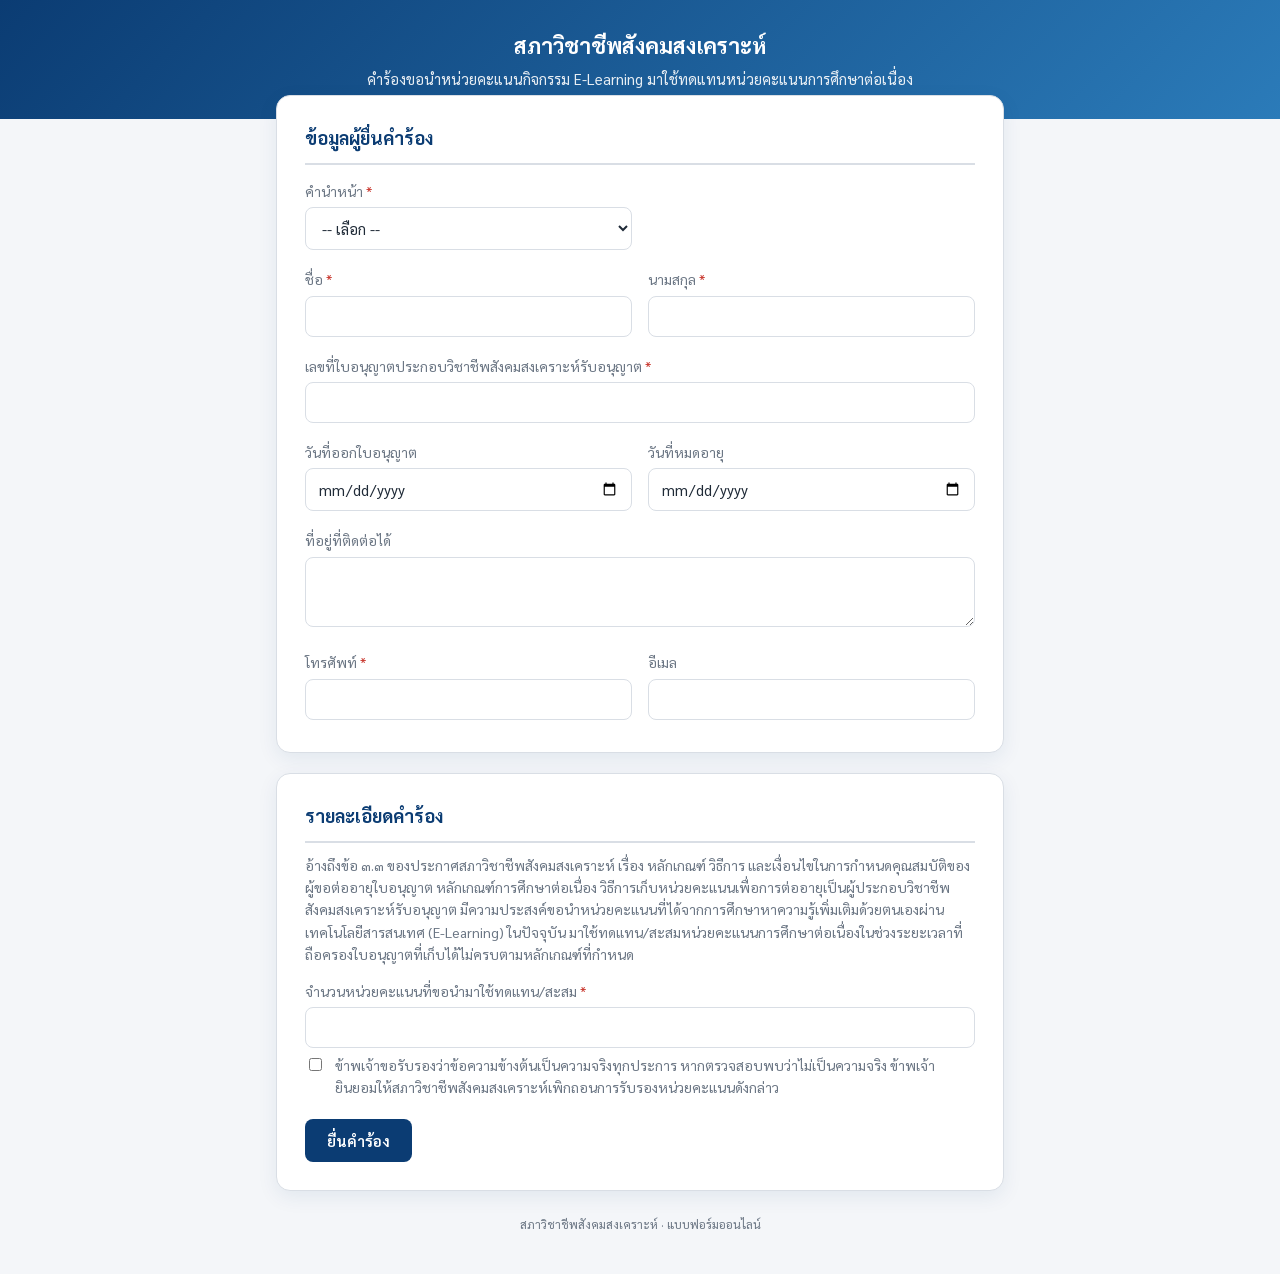
==== index.html @ 1ef169c9 "Add files via upload" ====
<!DOCTYPE html>
<html lang="th">
<head>
<meta charset="UTF-8">
<meta name="viewport" content="width=device-width, initial-scale=1.0">
<title>คำร้องขอนำหน่วยคะแนน E-Learning มาใช้ทดแทน</title>
<link rel="preconnect" href="https://fonts.googleapis.com">
<link href="https://fonts.googleapis.com/css2?family=Sarabun:wght@400;600;700&display=swap" rel="stylesheet">
<link rel="stylesheet" href="style.css">
</head>
<body>

<header class="site">
  <h1>สภาวิชาชีพสังคมสงเคราะห์</h1>
  <p>คำร้องขอนำหน่วยคะแนนกิจกรรม E-Learning มาใช้ทดแทนหน่วยคะแนนการศึกษาต่อเนื่อง</p>
</header>

<main>

  <form id="requestForm">

    <div class="card">
      <h2>ข้อมูลผู้ยื่นคำร้อง</h2>
      <div class="grid">

        <div class="field">
          <label>คำนำหน้า <span class="req">*</span></label>
          <select name="prefix" required>
            <option value="">-- เลือก --</option>
            <option value="นาย">นาย</option>
            <option value="นาง">นาง</option>
            <option value="นางสาว">นางสาว</option>
          </select>
        </div>
        <div class="field"></div>

        <div class="field">
          <label>ชื่อ <span class="req">*</span></label>
          <input type="text" name="firstName" required autocomplete="given-name">
        </div>
        <div class="field">
          <label>นามสกุล <span class="req">*</span></label>
          <input type="text" name="lastName" required autocomplete="family-name">
        </div>

        <div class="field full">
          <label>เลขที่ใบอนุญาตประกอบวิชาชีพสังคมสงเคราะห์รับอนุญาต <span class="req">*</span></label>
          <input type="text" name="licenseNo" required>
        </div>

        <div class="field">
          <label>วันที่ออกใบอนุญาต</label>
          <input type="date" name="issueDate">
        </div>
        <div class="field">
          <label>วันที่หมดอายุ</label>
          <input type="date" name="expiryDate">
        </div>

        <div class="field full">
          <label>ที่อยู่ที่ติดต่อได้</label>
          <textarea name="address"></textarea>
        </div>

        <div class="field">
          <label>โทรศัพท์ <span class="req">*</span></label>
          <input type="tel" name="phone" required>
        </div>
        <div class="field">
          <label>อีเมล</label>
          <input type="email" name="email">
        </div>

      </div>
    </div>

    <div class="card">
      <h2>รายละเอียดคำร้อง</h2>
      <p style="font-size:14px; color:var(--muted); margin-top:-4px;">
        อ้างถึงข้อ ๓.๓ ของประกาศสภาวิชาชีพสังคมสงเคราะห์ เรื่อง หลักเกณฑ์ วิธีการ และเงื่อนไขในการกำหนดคุณสมบัติของผู้ขอต่ออายุใบอนุญาต
        หลักเกณฑ์การศึกษาต่อเนื่อง วิธีการเก็บหน่วยคะแนนเพื่อการต่ออายุเป็นผู้ประกอบวิชาชีพสังคมสงเคราะห์รับอนุญาต
        มีความประสงค์ขอนำหน่วยคะแนนที่ได้จากการศึกษาหาความรู้เพิ่มเติมด้วยตนเองผ่านเทคโนโลยีสารสนเทศ (E-Learning) ในปัจจุบัน
        มาใช้ทดแทน/สะสมหน่วยคะแนนการศึกษาต่อเนื่องในช่วงระยะเวลาที่ถือครองใบอนุญาตที่เก็บได้ไม่ครบตามหลักเกณฑ์ที่กำหนด
      </p>

      <div class="field">
        <label>จำนวนหน่วยคะแนนที่ขอนำมาใช้ทดแทน/สะสม <span class="req">*</span></label>
        <input type="number" name="points" min="0" step="1" required>
      </div>

      <div class="checkline">
        <input type="checkbox" id="confirm" required>
        <label for="confirm" style="margin:0;">
          ข้าพเจ้าขอรับรองว่าข้อความข้างต้นเป็นความจริงทุกประการ หากตรวจสอบพบว่าไม่เป็นความจริง
          ข้าพเจ้ายินยอมให้สภาวิชาชีพสังคมสงเคราะห์เพิกถอนการรับรองหน่วยคะแนนดังกล่าว
        </label>
      </div>

      <div class="actions">
        <button type="submit" class="btn-primary" id="submitBtn">ยื่นคำร้อง</button>
      </div>

      <div class="msg" id="msgBox"></div>
    </div>

  </form>

  <div class="footer-note">สภาวิชาชีพสังคมสงเคราะห์ · แบบฟอร์มออนไลน์</div>
</main>

<script src="config.js"></script>
<script>
const form = document.getElementById('requestForm');
const msgBox = document.getElementById('msgBox');
const submitBtn = document.getElementById('submitBtn');

function showMsg(text, ok) {
  msgBox.textContent = text;
  msgBox.className = 'msg show ' + (ok ? 'ok' : 'err');
}

form.addEventListener('submit', async function (e) {
  e.preventDefault();

  if (!APPS_SCRIPT_URL || APPS_SCRIPT_URL.indexOf('PASTE_YOUR') !== -1) {
    showMsg('ยังไม่ได้ตั้งค่า APPS_SCRIPT_URL ใน config.js กรุณาติดต่อผู้ดูแลระบบ', false);
    return;
  }

  const data = Object.fromEntries(new FormData(form).entries());
  data.action = 'submit';

  submitBtn.disabled = true;
  submitBtn.textContent = 'กำลังส่งคำร้อง...';

  try {
    const res = await fetch(APPS_SCRIPT_URL, {
      method: 'POST',
      headers: { 'Content-Type': 'text/plain;charset=utf-8' },
      body: JSON.stringify(data)
    });
    const result = await res.json();

    if (result.success) {
      showMsg('ยื่นคำร้องสำเร็จ เลขที่คำร้องของท่านคือ ' + result.id + ' กรุณาเก็บไว้เพื่ออ้างอิง', true);
      form.reset();
    } else {
      showMsg('เกิดข้อผิดพลาด: ' + (result.error || 'ไม่ทราบสาเหตุ'), false);
    }
  } catch (err) {
    showMsg('ไม่สามารถส่งคำร้องได้ กรุณาลองใหม่อีกครั้ง (' + err.message + ')', false);
  } finally {
    submitBtn.disabled = false;
    submitBtn.textContent = 'ยื่นคำร้อง';
  }
});
</script>

</body>
</html>
---- style.css ----
:root {
  --navy: #0b3c73;
  --red: #c8342a;
  --blue: #2b7bb9;
  --bg: #f4f6f9;
  --card: #ffffff;
  --border: #d9dee5;
  --text: #1f2a37;
  --muted: #6b7684;
  --ok: #1a7f4b;
  --warn: #b4790a;
  --danger: #c8342a;
}

* { box-sizing: border-box; }

body {
  margin: 0;
  font-family: "Sarabun", "TH Sarabun New", sans-serif;
  background: var(--bg);
  color: var(--text);
  line-height: 1.6;
}

header.site {
  background: linear-gradient(135deg, var(--navy), var(--blue));
  color: #fff;
  padding: 28px 20px;
  text-align: center;
}

header.site h1 {
  margin: 0 0 4px;
  font-size: 22px;
}

header.site p {
  margin: 0;
  font-size: 15px;
  opacity: 0.9;
}

main {
  max-width: 760px;
  margin: -24px auto 40px;
  padding: 0 16px;
}

.card {
  background: var(--card);
  border: 1px solid var(--border);
  border-radius: 14px;
  padding: 28px;
  box-shadow: 0 6px 20px rgba(11, 60, 115, 0.08);
  margin-bottom: 20px;
}

.card h2 {
  margin-top: 0;
  font-size: 18px;
  color: var(--navy);
  border-bottom: 2px solid var(--border);
  padding-bottom: 10px;
}

.grid {
  display: grid;
  grid-template-columns: 1fr 1fr;
  gap: 14px 16px;
}

.grid .full { grid-column: 1 / -1; }

@media (max-width: 560px) {
  .grid { grid-template-columns: 1fr; }
}

label {
  display: block;
  font-size: 14px;
  margin-bottom: 5px;
  color: var(--muted);
}

label .req { color: var(--red); }

input[type="text"],
input[type="tel"],
input[type="email"],
input[type="date"],
input[type="number"],
input[type="password"],
select,
textarea {
  width: 100%;
  padding: 10px 12px;
  border: 1px solid var(--border);
  border-radius: 8px;
  font-family: inherit;
  font-size: 15px;
  background: #fff;
  color: var(--text);
}

textarea { resize: vertical; min-height: 70px; }

.field { margin-bottom: 4px; }

.checkline {
  display: flex;
  align-items: flex-start;
  gap: 10px;
  font-size: 14px;
  margin-top: 6px;
}

.checkline input { margin-top: 4px; }

button {
  font-family: inherit;
  font-size: 15px;
  border: none;
  border-radius: 8px;
  padding: 12px 22px;
  cursor: pointer;
  font-weight: 600;
}

.btn-primary {
  background: var(--navy);
  color: #fff;
}

.btn-primary:hover { background: #0a2f5a; }

.btn-secondary {
  background: #eef1f5;
  color: var(--navy);
  border: 1px solid var(--border);
}

.btn-small {
  padding: 7px 14px;
  font-size: 13px;
}

.actions { margin-top: 20px; display: flex; gap: 10px; }

.msg {
  padding: 12px 14px;
  border-radius: 8px;
  font-size: 14px;
  margin-top: 16px;
  display: none;
}

.msg.show { display: block; }
.msg.ok { background: #e6f4ea; color: var(--ok); border: 1px solid #b7dfc4; }
.msg.err { background: #fdecea; color: var(--danger); border: 1px solid #f3c2bd; }

table {
  width: 100%;
  border-collapse: collapse;
  font-size: 14px;
}

th, td {
  border: 1px solid var(--border);
  padding: 8px 10px;
  text-align: left;
  vertical-align: top;
}

th {
  background: #eef2f7;
  color: var(--navy);
  font-weight: 600;
}

tr.clickable { cursor: pointer; }
tr.clickable:hover { background: #f7f9fc; }

.badge {
  display: inline-block;
  padding: 3px 10px;
  border-radius: 999px;
  font-size: 12px;
  font-weight: 600;
}

.badge.pending { background: #fdf3dc; color: var(--warn); }
.badge.approved { background: #e6f4ea; color: var(--ok); }
.badge.rejected { background: #fdecea; color: var(--danger); }

.hidden { display: none !important; }

.detail-panel {
  border-top: 2px solid var(--border);
  margin-top: 14px;
  padding-top: 14px;
}

.spinner {
  display: inline-block;
  width: 16px;
  height: 16px;
  border: 2px solid #ccc;
  border-top-color: var(--navy);
  border-radius: 50%;
  animation: spin 0.7s linear infinite;
  vertical-align: -3px;
  margin-right: 6px;
}

@keyframes spin { to { transform: rotate(360deg); } }

.footer-note {
  text-align: center;
  font-size: 12px;
  color: var(--muted);
  margin: 24px 0 8px;
}

.req-id {
  font-family: monospace;
  background: #eef2f7;
  padding: 2px 8px;
  border-radius: 6px;
}
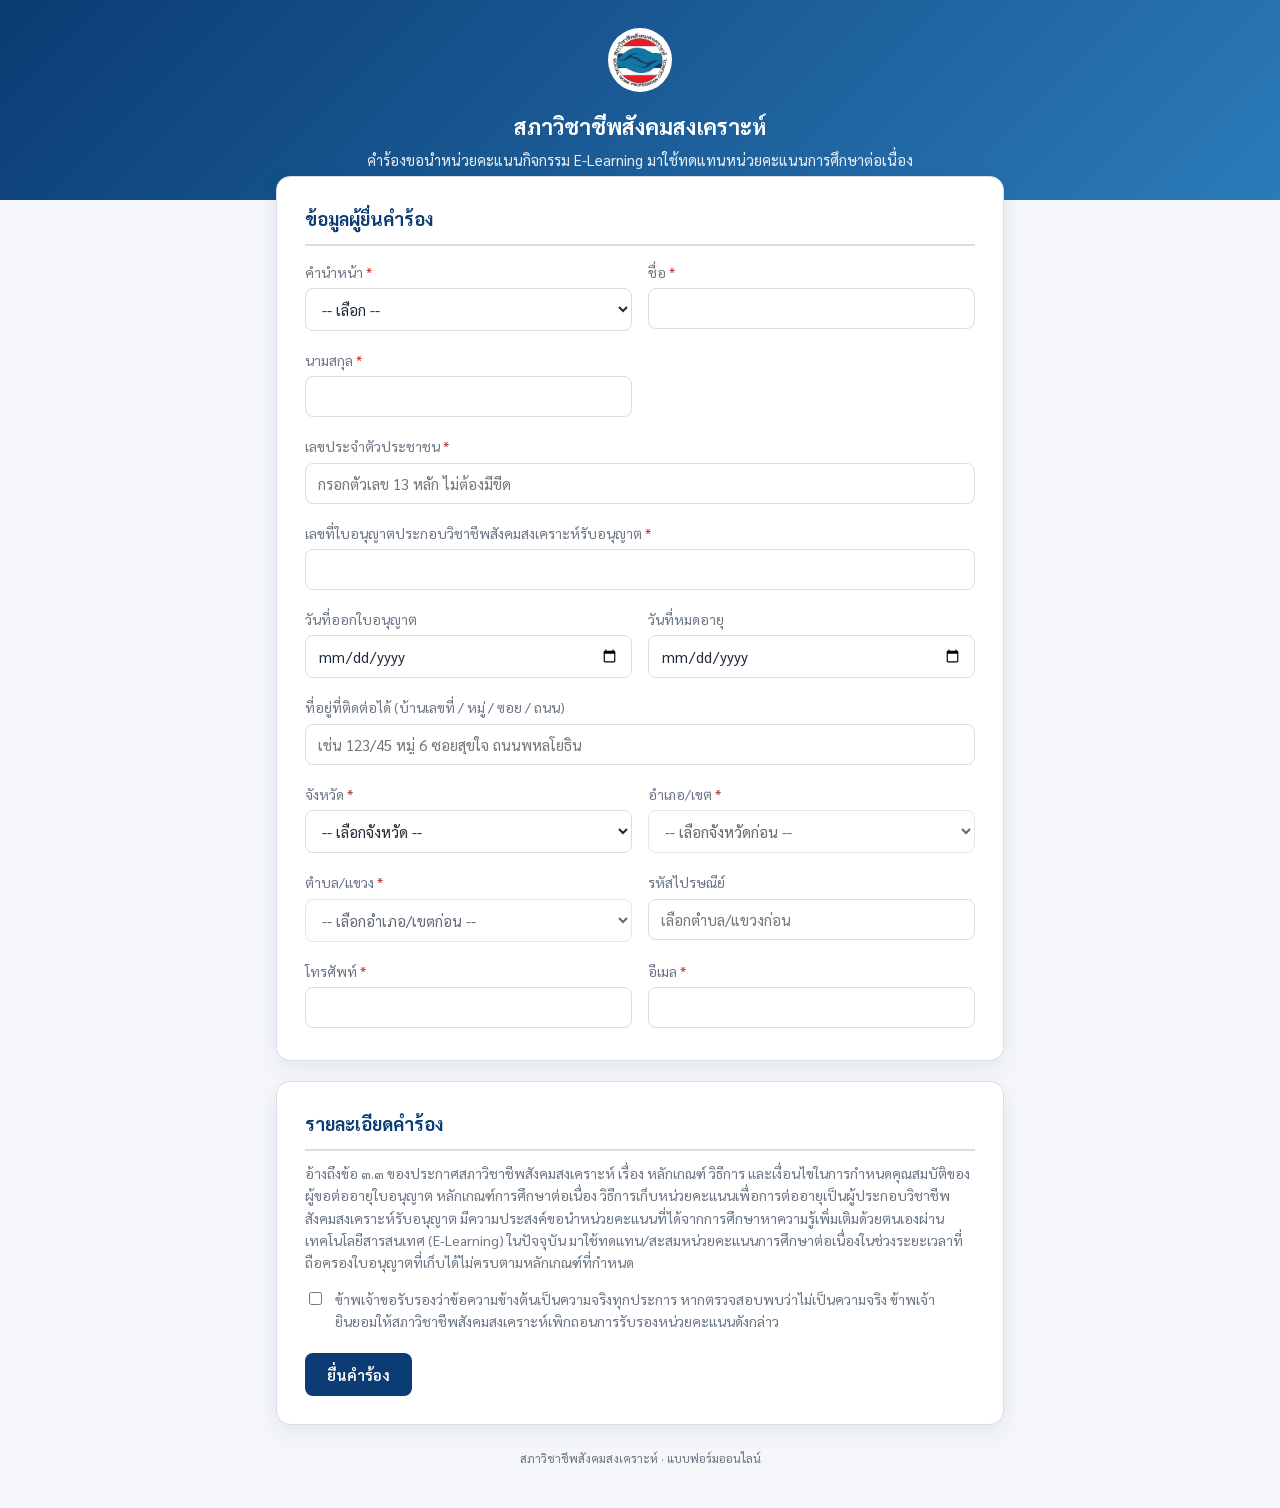
==== commit 91a9e655: "Add files via upload" ====
--- a/index.html
+++ b/index.html
@@ -11,6 +11,7 @@
 <body>
 
 <header class="site">
+  <img src="logo.png" alt="ตราสภาวิชาชีพสังคมสงเคราะห์" class="site-logo">
   <h1>สภาวิชาชีพสังคมสงเคราะห์</h1>
   <p>คำร้องขอนำหน่วยคะแนนกิจกรรม E-Learning มาใช้ทดแทนหน่วยคะแนนการศึกษาต่อเนื่อง</p>
 </header>
@@ -25,14 +26,18 @@
 
         <div class="field">
           <label>คำนำหน้า <span class="req">*</span></label>
-          <select name="prefix" required>
+          <select name="prefix" id="prefixSelect" required>
             <option value="">-- เลือก --</option>
             <option value="นาย">นาย</option>
             <option value="นาง">นาง</option>
             <option value="นางสาว">นางสาว</option>
+            <option value="อื่นๆ">อื่น ๆ (ระบุ)</option>
           </select>
         </div>
-        <div class="field"></div>
+        <div class="field" id="prefixOtherField" style="display:none;">
+          <label>ระบุคำนำหน้า <span class="req">*</span></label>
+          <input type="text" id="prefixOtherInput" placeholder="ระบุคำนำหน้า">
+        </div>
 
         <div class="field">
           <label>ชื่อ <span class="req">*</span></label>
@@ -41,6 +46,12 @@
         <div class="field">
           <label>นามสกุล <span class="req">*</span></label>
           <input type="text" name="lastName" required autocomplete="family-name">
+        </div>
+
+        <div class="field full">
+          <label>เลขประจำตัวประชาชน <span class="req">*</span></label>
+          <input type="text" name="nationalId" inputmode="numeric" pattern="[0-9]{13}" maxlength="13"
+                 placeholder="กรอกตัวเลข 13 หลัก ไม่ต้องมีขีด" required>
         </div>
 
         <div class="field full">
@@ -58,8 +69,32 @@
         </div>
 
         <div class="field full">
-          <label>ที่อยู่ที่ติดต่อได้</label>
-          <textarea name="address"></textarea>
+          <label>ที่อยู่ที่ติดต่อได้ (บ้านเลขที่ / หมู่ / ซอย / ถนน)</label>
+          <input type="text" name="addressDetail" placeholder="เช่น 123/45 หมู่ 6 ซอยสุขใจ ถนนพหลโยธิน">
+        </div>
+
+        <div class="field">
+          <label>จังหวัด <span class="req">*</span></label>
+          <select id="provinceSelect" required>
+            <option value="">-- เลือกจังหวัด --</option>
+          </select>
+        </div>
+        <div class="field">
+          <label>อำเภอ/เขต <span class="req">*</span></label>
+          <select id="districtSelect" required disabled>
+            <option value="">-- เลือกจังหวัดก่อน --</option>
+          </select>
+        </div>
+
+        <div class="field">
+          <label>ตำบล/แขวง <span class="req">*</span></label>
+          <select id="subdistrictSelect" required disabled>
+            <option value="">-- เลือกอำเภอ/เขตก่อน --</option>
+          </select>
+        </div>
+        <div class="field">
+          <label>รหัสไปรษณีย์</label>
+          <input type="text" id="postalCodeInput" readonly placeholder="เลือกตำบล/แขวงก่อน">
         </div>
 
         <div class="field">
@@ -67,8 +102,8 @@
           <input type="tel" name="phone" required>
         </div>
         <div class="field">
-          <label>อีเมล</label>
-          <input type="email" name="email">
+          <label>อีเมล <span class="req">*</span></label>
+          <input type="email" name="email" required>
         </div>
 
       </div>
@@ -83,11 +118,6 @@
         มาใช้ทดแทน/สะสมหน่วยคะแนนการศึกษาต่อเนื่องในช่วงระยะเวลาที่ถือครองใบอนุญาตที่เก็บได้ไม่ครบตามหลักเกณฑ์ที่กำหนด
       </p>
 
-      <div class="field">
-        <label>จำนวนหน่วยคะแนนที่ขอนำมาใช้ทดแทน/สะสม <span class="req">*</span></label>
-        <input type="number" name="points" min="0" step="1" required>
-      </div>
-
       <div class="checkline">
         <input type="checkbox" id="confirm" required>
         <label for="confirm" style="margin:0;">
@@ -114,11 +144,100 @@
 const msgBox = document.getElementById('msgBox');
 const submitBtn = document.getElementById('submitBtn');
 
+const prefixSelect = document.getElementById('prefixSelect');
+const prefixOtherField = document.getElementById('prefixOtherField');
+const prefixOtherInput = document.getElementById('prefixOtherInput');
+
+const provinceSelect = document.getElementById('provinceSelect');
+const districtSelect = document.getElementById('districtSelect');
+const subdistrictSelect = document.getElementById('subdistrictSelect');
+const postalCodeInput = document.getElementById('postalCodeInput');
+
+let addressData = { provinces: [], districts: [], subdistricts: [] };
+
 function showMsg(text, ok) {
   msgBox.textContent = text;
   msgBox.className = 'msg show ' + (ok ? 'ok' : 'err');
 }
 
+// ---- คำนำหน้า "อื่น ๆ" ----
+prefixSelect.addEventListener('change', () => {
+  const isOther = prefixSelect.value === 'อื่นๆ';
+  prefixOtherField.style.display = isOther ? 'block' : 'none';
+  prefixOtherInput.required = isOther;
+  if (!isOther) prefixOtherInput.value = '';
+});
+
+// ---- โหลดข้อมูล จังหวัด/อำเภอ/ตำบล ----
+async function loadAddressData() {
+  try {
+    const res = await fetch('thai-address.json');
+    addressData = await res.json();
+    const sorted = [...addressData.provinces].sort((a, b) => a.n.localeCompare(b.n, 'th'));
+    sorted.forEach(p => {
+      const opt = document.createElement('option');
+      opt.value = p.c;
+      opt.textContent = p.n;
+      provinceSelect.appendChild(opt);
+    });
+  } catch (err) {
+    showMsg('โหลดข้อมูลจังหวัด/อำเภอ/ตำบลไม่สำเร็จ กรุณารีเฟรชหน้าเว็บ (' + err.message + ')', false);
+  }
+}
+loadAddressData();
+
+provinceSelect.addEventListener('change', () => {
+  const pCode = Number(provinceSelect.value);
+  districtSelect.innerHTML = '<option value="">-- เลือกอำเภอ/เขต --</option>';
+  subdistrictSelect.innerHTML = '<option value="">-- เลือกอำเภอ/เขตก่อน --</option>';
+  postalCodeInput.value = '';
+
+  if (!pCode) {
+    districtSelect.disabled = true;
+    subdistrictSelect.disabled = true;
+    return;
+  }
+  const list = addressData.districts
+    .filter(d => d.p === pCode)
+    .sort((a, b) => a.n.localeCompare(b.n, 'th'));
+  list.forEach(d => {
+    const opt = document.createElement('option');
+    opt.value = d.c;
+    opt.textContent = d.n;
+    districtSelect.appendChild(opt);
+  });
+  districtSelect.disabled = false;
+  subdistrictSelect.disabled = true;
+});
+
+districtSelect.addEventListener('change', () => {
+  const dCode = Number(districtSelect.value);
+  subdistrictSelect.innerHTML = '<option value="">-- เลือกตำบล/แขวง --</option>';
+  postalCodeInput.value = '';
+
+  if (!dCode) {
+    subdistrictSelect.disabled = true;
+    return;
+  }
+  const list = addressData.subdistricts
+    .filter(s => s.d === dCode)
+    .sort((a, b) => a.n.localeCompare(b.n, 'th'));
+  list.forEach(s => {
+    const opt = document.createElement('option');
+    opt.value = s.c;
+    opt.textContent = s.n;
+    subdistrictSelect.appendChild(opt);
+  });
+  subdistrictSelect.disabled = false;
+});
+
+subdistrictSelect.addEventListener('change', () => {
+  const sCode = Number(subdistrictSelect.value);
+  const found = addressData.subdistricts.find(s => s.c === sCode);
+  postalCodeInput.value = found ? found.z : '';
+});
+
+// ---- ส่งฟอร์ม ----
 form.addEventListener('submit', async function (e) {
   e.preventDefault();
 
@@ -128,6 +247,23 @@
   }
 
   const data = Object.fromEntries(new FormData(form).entries());
+
+  // คำนำหน้า
+  if (data.prefix === 'อื่นๆ') {
+    data.prefix = prefixOtherInput.value.trim();
+  }
+
+  // ที่อยู่แบบเลือกจังหวัด/อำเภอ/ตำบล
+  data.province = provinceSelect.options[provinceSelect.selectedIndex]?.textContent || '';
+  data.district = districtSelect.options[districtSelect.selectedIndex]?.textContent || '';
+  data.subdistrict = subdistrictSelect.options[subdistrictSelect.selectedIndex]?.textContent || '';
+  data.postalCode = postalCodeInput.value || '';
+
+  if (!provinceSelect.value || !districtSelect.value || !subdistrictSelect.value) {
+    showMsg('กรุณาเลือก จังหวัด / อำเภอ / ตำบล ให้ครบถ้วน', false);
+    return;
+  }
+
   data.action = 'submit';
 
   submitBtn.disabled = true;
@@ -144,6 +280,12 @@
     if (result.success) {
       showMsg('ยื่นคำร้องสำเร็จ เลขที่คำร้องของท่านคือ ' + result.id + ' กรุณาเก็บไว้เพื่ออ้างอิง', true);
       form.reset();
+      prefixOtherField.style.display = 'none';
+      districtSelect.innerHTML = '<option value="">-- เลือกจังหวัดก่อน --</option>';
+      districtSelect.disabled = true;
+      subdistrictSelect.innerHTML = '<option value="">-- เลือกอำเภอ/เขตก่อน --</option>';
+      subdistrictSelect.disabled = true;
+      postalCodeInput.value = '';
     } else {
       showMsg('เกิดข้อผิดพลาด: ' + (result.error || 'ไม่ทราบสาเหตุ'), false);
     }
--- a/style.css
+++ b/style.css
@@ -29,6 +29,16 @@
   text-align: center;
 }
 
+header.site .site-logo {
+  width: 64px;
+  height: 64px;
+  object-fit: contain;
+  margin-bottom: 10px;
+  border-radius: 50%;
+  background: #fff;
+  padding: 4px;
+}
+
 header.site h1 {
   margin: 0 0 4px;
   font-size: 22px;
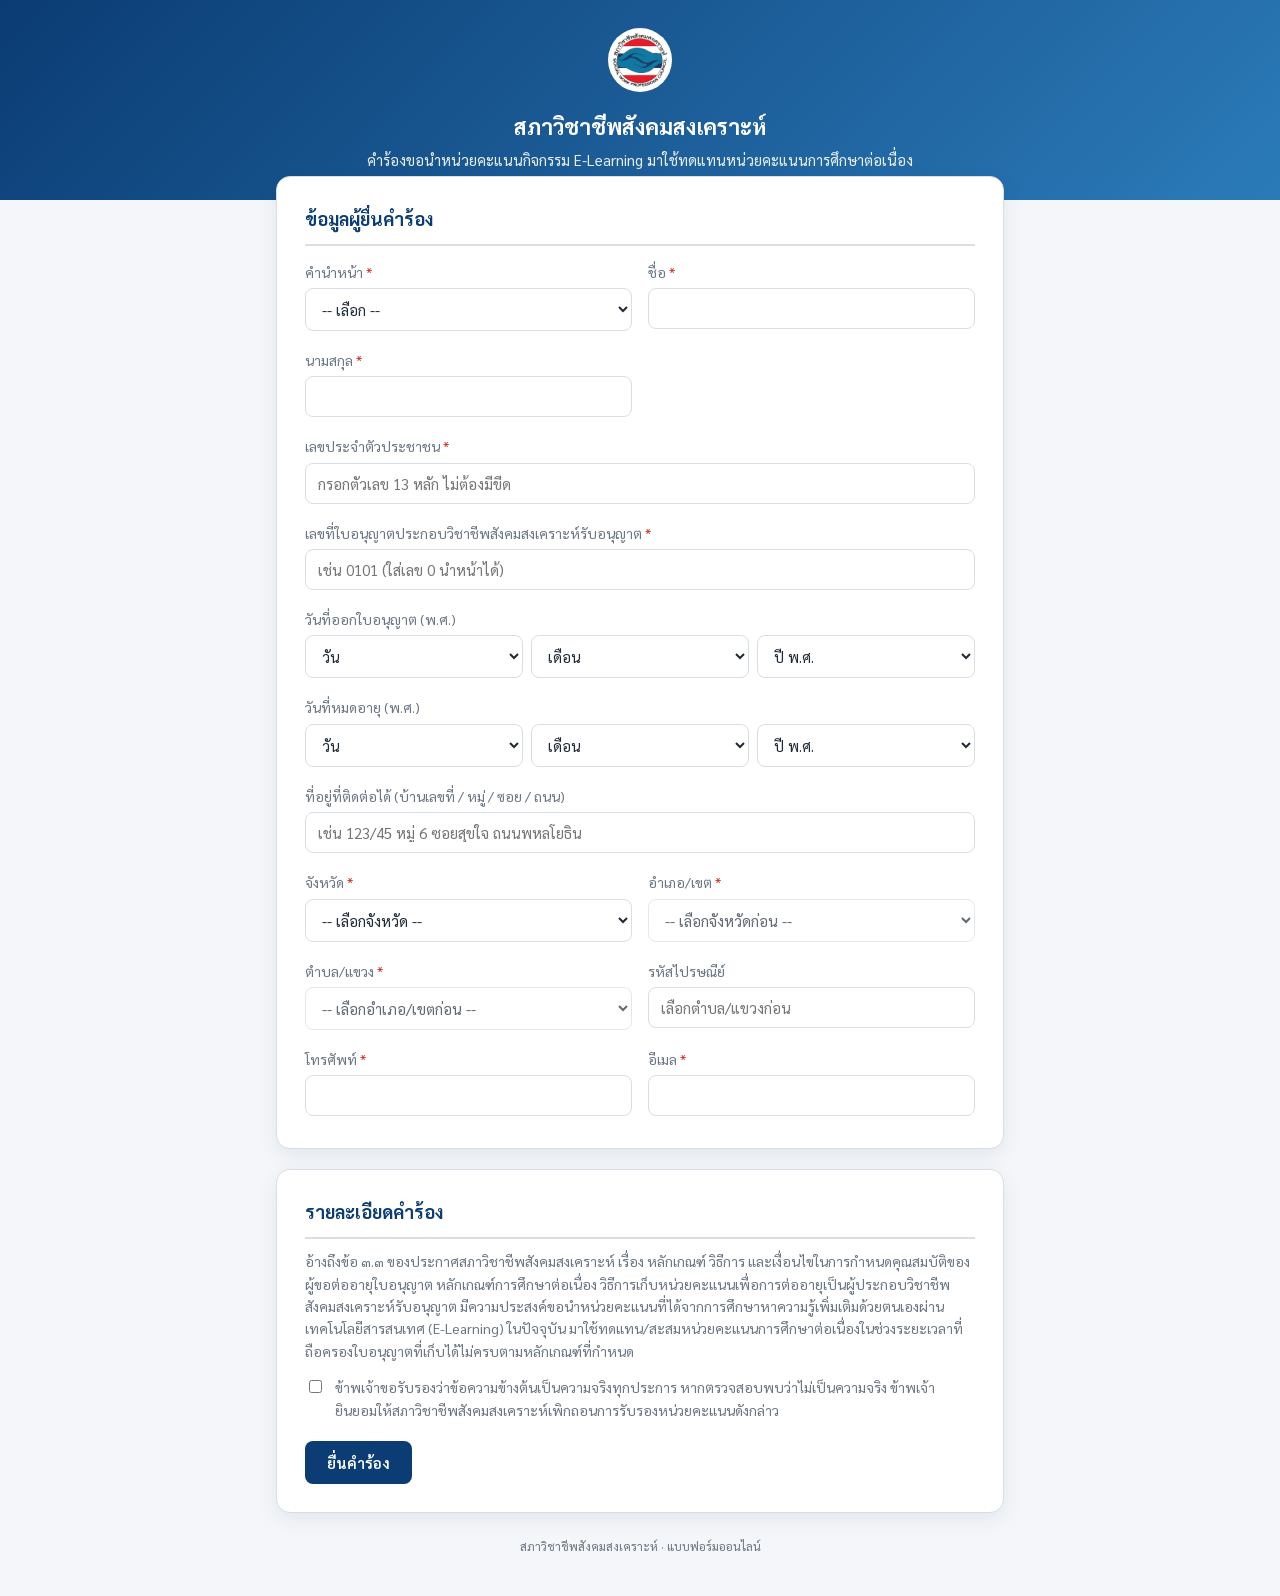
==== commit ff30406a: "Add files via upload" ====
--- a/index.html
+++ b/index.html
@@ -56,16 +56,24 @@
 
         <div class="field full">
           <label>เลขที่ใบอนุญาตประกอบวิชาชีพสังคมสงเคราะห์รับอนุญาต <span class="req">*</span></label>
-          <input type="text" name="licenseNo" required>
-        </div>
-
-        <div class="field">
-          <label>วันที่ออกใบอนุญาต</label>
-          <input type="date" name="issueDate">
-        </div>
-        <div class="field">
-          <label>วันที่หมดอายุ</label>
-          <input type="date" name="expiryDate">
+          <input type="text" name="licenseNo" placeholder="เช่น 0101 (ใส่เลข 0 นำหน้าได้)" required>
+        </div>
+
+        <div class="field full">
+          <label>วันที่ออกใบอนุญาต (พ.ศ.)</label>
+          <div class="date-be-group">
+            <select id="issueDay"><option value="">วัน</option></select>
+            <select id="issueMonth"><option value="">เดือน</option></select>
+            <select id="issueYear"><option value="">ปี พ.ศ.</option></select>
+          </div>
+        </div>
+        <div class="field full">
+          <label>วันที่หมดอายุ (พ.ศ.)</label>
+          <div class="date-be-group">
+            <select id="expiryDay"><option value="">วัน</option></select>
+            <select id="expiryMonth"><option value="">เดือน</option></select>
+            <select id="expiryYear"><option value="">ปี พ.ศ.</option></select>
+          </div>
         </div>
 
         <div class="field full">
@@ -152,6 +160,43 @@
 const districtSelect = document.getElementById('districtSelect');
 const subdistrictSelect = document.getElementById('subdistrictSelect');
 const postalCodeInput = document.getElementById('postalCodeInput');
+
+const issueDay = document.getElementById('issueDay');
+const issueMonth = document.getElementById('issueMonth');
+const issueYear = document.getElementById('issueYear');
+const expiryDay = document.getElementById('expiryDay');
+const expiryMonth = document.getElementById('expiryMonth');
+const expiryYear = document.getElementById('expiryYear');
+
+const THAI_MONTHS = ['มกราคม','กุมภาพันธ์','มีนาคม','เมษายน','พฤษภาคม','มิถุนายน',
+                     'กรกฎาคม','สิงหาคม','กันยายน','ตุลาคม','พฤศจิกายน','ธันวาคม'];
+
+function fillOptions(select, items, toValueLabel) {
+  items.forEach(item => {
+    const [value, label] = toValueLabel(item);
+    const opt = document.createElement('option');
+    opt.value = value;
+    opt.textContent = label;
+    select.appendChild(opt);
+  });
+}
+
+function setupDateDropdowns(daySel, monthSel, yearSel) {
+  fillOptions(daySel, Array.from({ length: 31 }, (_, i) => i + 1), d => [d, d]);
+  fillOptions(monthSel, THAI_MONTHS, (m, i) => [THAI_MONTHS.indexOf(m) + 1, m]);
+  const currentBEYear = new Date().getFullYear() + 543;
+  const years = Array.from({ length: 102 }, (_, i) => currentBEYear + 1 - i); // ปีปัจจุบัน+1 ถึงย้อนหลัง 100 ปี
+  fillOptions(yearSel, years, y => [y, y]);
+}
+setupDateDropdowns(issueDay, issueMonth, issueYear);
+setupDateDropdowns(expiryDay, expiryMonth, expiryYear);
+
+function buildBEDate(daySel, monthSel, yearSel) {
+  if (!daySel.value || !monthSel.value || !yearSel.value) return '';
+  const d = String(daySel.value).padStart(2, '0');
+  const m = String(monthSel.value).padStart(2, '0');
+  return d + '/' + m + '/' + yearSel.value; // dd/mm/yyyy (พ.ศ.)
+}
 
 let addressData = { provinces: [], districts: [], subdistricts: [] };
 
@@ -252,6 +297,10 @@
   if (data.prefix === 'อื่นๆ') {
     data.prefix = prefixOtherInput.value.trim();
   }
+
+  // วันที่ออก/หมดอายุใบอนุญาต แบบ พ.ศ. (dd/mm/yyyy)
+  data.issueDate = buildBEDate(issueDay, issueMonth, issueYear);
+  data.expiryDate = buildBEDate(expiryDay, expiryMonth, expiryYear);
 
   // ที่อยู่แบบเลือกจังหวัด/อำเภอ/ตำบล
   data.province = provinceSelect.options[provinceSelect.selectedIndex]?.textContent || '';
--- a/style.css
+++ b/style.css
@@ -116,6 +116,16 @@
 
 .field { margin-bottom: 4px; }
 
+.date-be-group {
+  display: flex;
+  gap: 8px;
+}
+
+.date-be-group select {
+  flex: 1;
+  min-width: 0;
+}
+
 .checkline {
   display: flex;
   align-items: flex-start;
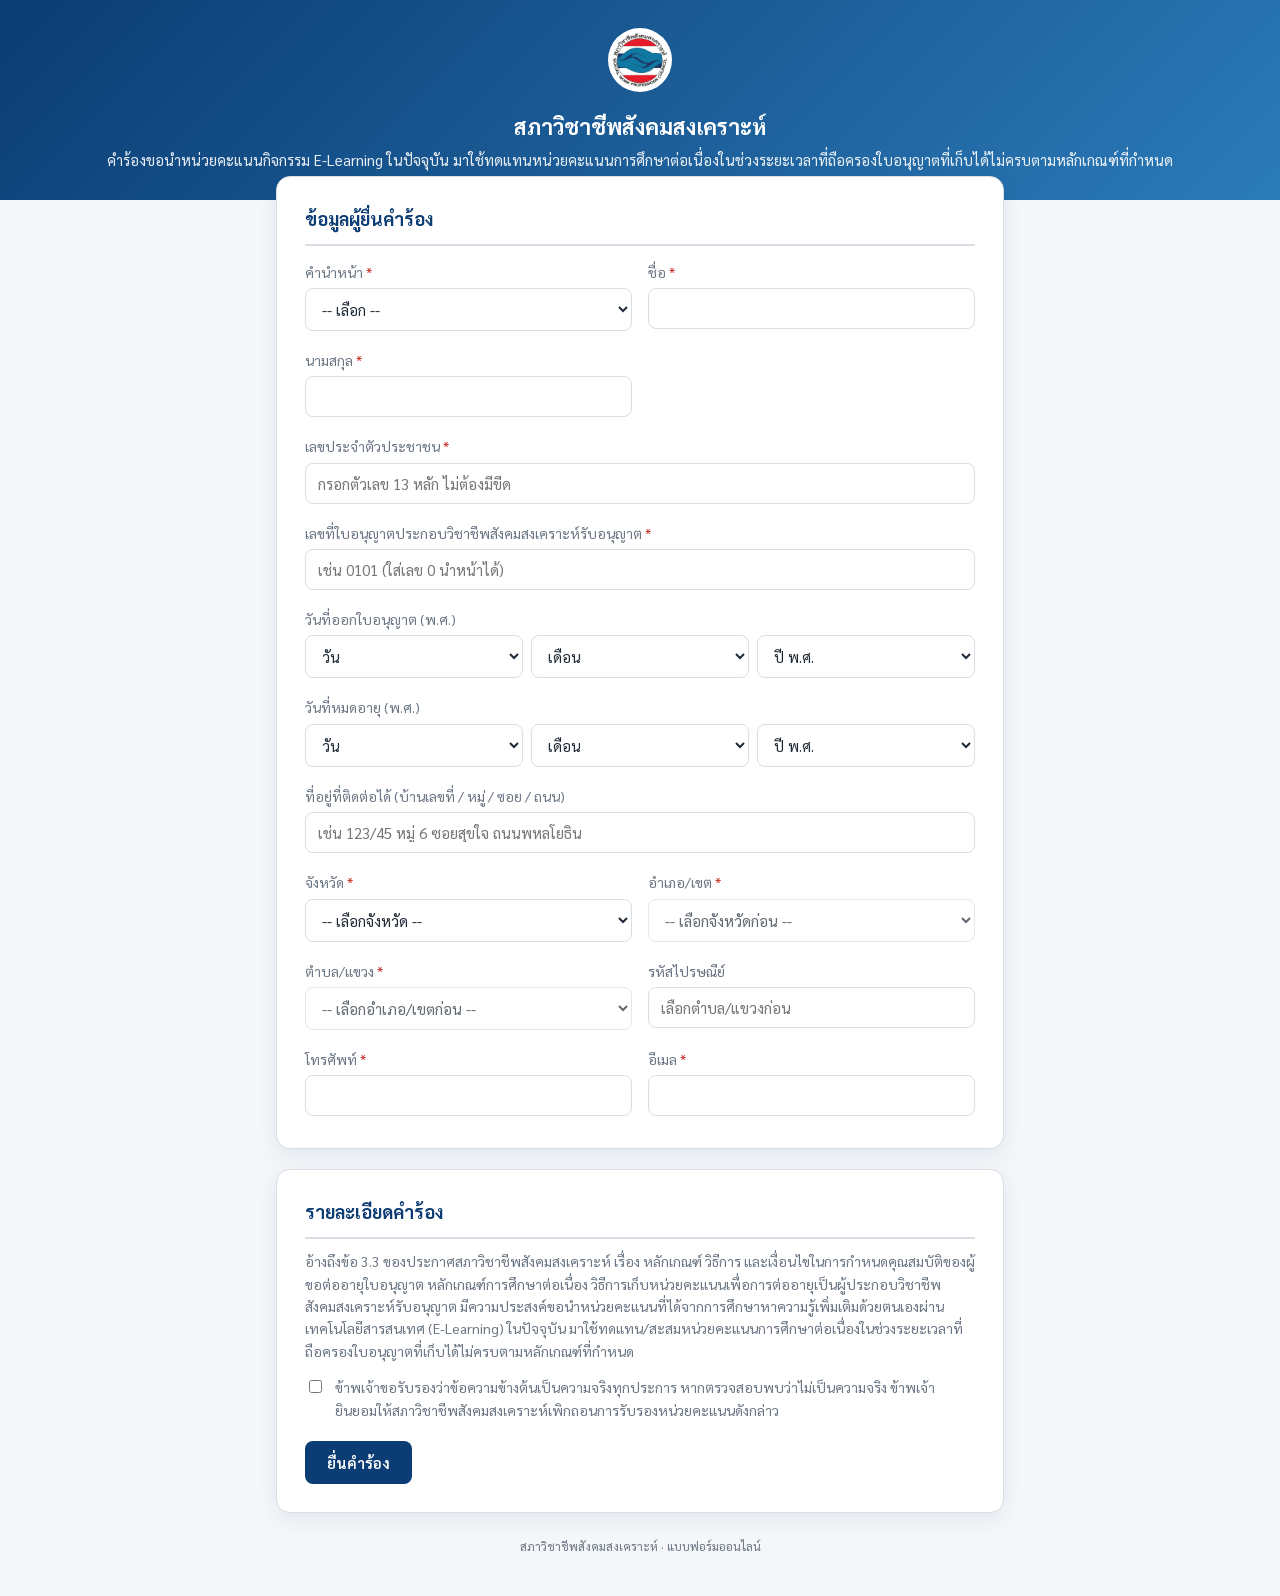
==== commit 61732f3b: "Update index.html" ====
--- a/index.html
+++ b/index.html
@@ -13,7 +13,7 @@
 <header class="site">
   <img src="logo.png" alt="ตราสภาวิชาชีพสังคมสงเคราะห์" class="site-logo">
   <h1>สภาวิชาชีพสังคมสงเคราะห์</h1>
-  <p>คำร้องขอนำหน่วยคะแนนกิจกรรม E-Learning มาใช้ทดแทนหน่วยคะแนนการศึกษาต่อเนื่อง</p>
+  <p>คำร้องขอนำหน่วยคะแนนกิจกรรม E-Learning ในปัจจุบัน มาใช้ทดแทนหน่วยคะแนนการศึกษาต่อเนื่องในช่วงระยะเวลาที่ถือครองใบอนุญาตที่เก็บได้ไม่ครบตามหลักเกณฑ์ที่กำหนด</p>
 </header>
 
 <main>
@@ -120,7 +120,7 @@
     <div class="card">
       <h2>รายละเอียดคำร้อง</h2>
       <p style="font-size:14px; color:var(--muted); margin-top:-4px;">
-        อ้างถึงข้อ ๓.๓ ของประกาศสภาวิชาชีพสังคมสงเคราะห์ เรื่อง หลักเกณฑ์ วิธีการ และเงื่อนไขในการกำหนดคุณสมบัติของผู้ขอต่ออายุใบอนุญาต
+        อ้างถึงข้อ 3.3 ของประกาศสภาวิชาชีพสังคมสงเคราะห์ เรื่อง หลักเกณฑ์ วิธีการ และเงื่อนไขในการกำหนดคุณสมบัติของผู้ขอต่ออายุใบอนุญาต
         หลักเกณฑ์การศึกษาต่อเนื่อง วิธีการเก็บหน่วยคะแนนเพื่อการต่ออายุเป็นผู้ประกอบวิชาชีพสังคมสงเคราะห์รับอนุญาต
         มีความประสงค์ขอนำหน่วยคะแนนที่ได้จากการศึกษาหาความรู้เพิ่มเติมด้วยตนเองผ่านเทคโนโลยีสารสนเทศ (E-Learning) ในปัจจุบัน
         มาใช้ทดแทน/สะสมหน่วยคะแนนการศึกษาต่อเนื่องในช่วงระยะเวลาที่ถือครองใบอนุญาตที่เก็บได้ไม่ครบตามหลักเกณฑ์ที่กำหนด
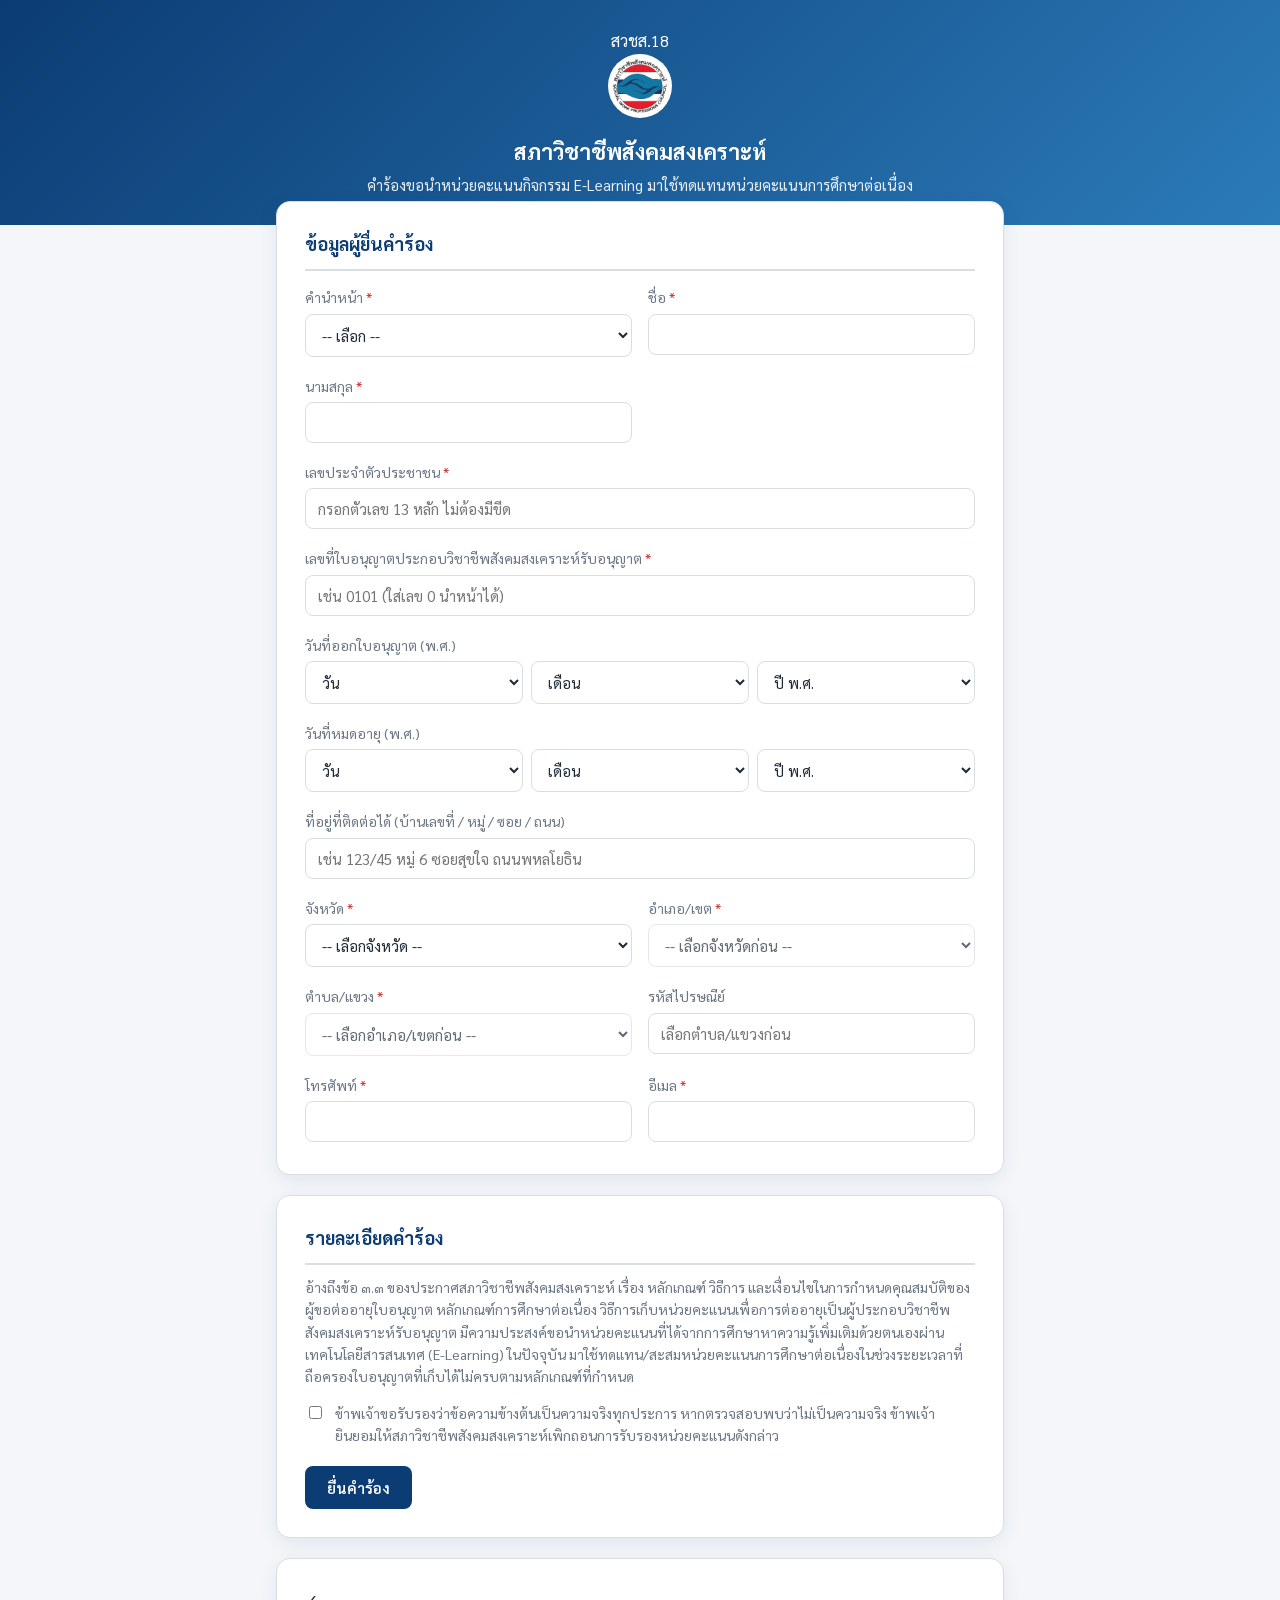
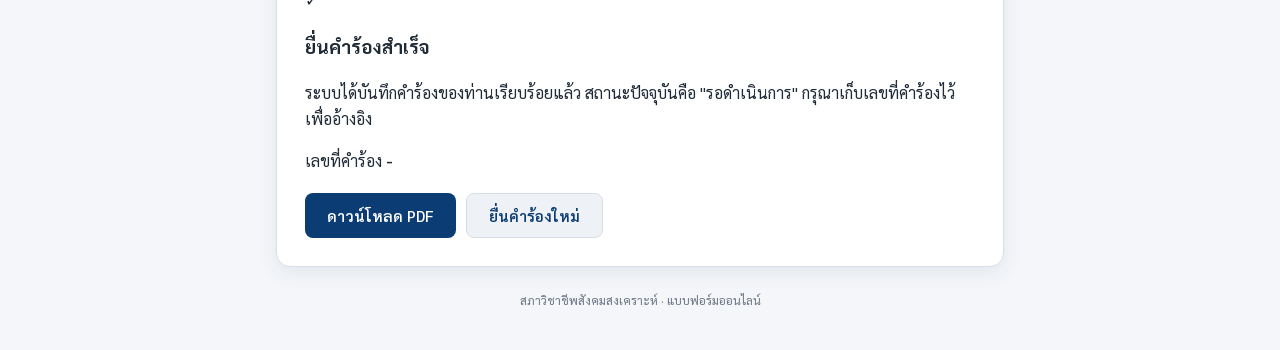
==== commit cb6fb692: "Update index.html" ====
--- a/index.html
+++ b/index.html
@@ -11,9 +11,10 @@
 <body>
 
 <header class="site">
+  <div class="form-code">สวชส.18</div>
   <img src="logo.png" alt="ตราสภาวิชาชีพสังคมสงเคราะห์" class="site-logo">
   <h1>สภาวิชาชีพสังคมสงเคราะห์</h1>
-  <p>คำร้องขอนำหน่วยคะแนนกิจกรรม E-Learning ในปัจจุบัน มาใช้ทดแทนหน่วยคะแนนการศึกษาต่อเนื่องในช่วงระยะเวลาที่ถือครองใบอนุญาตที่เก็บได้ไม่ครบตามหลักเกณฑ์ที่กำหนด</p>
+  <p>คำร้องขอนำหน่วยคะแนนกิจกรรม E-Learning มาใช้ทดแทนหน่วยคะแนนการศึกษาต่อเนื่อง</p>
 </header>
 
 <main>
@@ -120,7 +121,7 @@
     <div class="card">
       <h2>รายละเอียดคำร้อง</h2>
       <p style="font-size:14px; color:var(--muted); margin-top:-4px;">
-        อ้างถึงข้อ 3.3 ของประกาศสภาวิชาชีพสังคมสงเคราะห์ เรื่อง หลักเกณฑ์ วิธีการ และเงื่อนไขในการกำหนดคุณสมบัติของผู้ขอต่ออายุใบอนุญาต
+        อ้างถึงข้อ ๓.๓ ของประกาศสภาวิชาชีพสังคมสงเคราะห์ เรื่อง หลักเกณฑ์ วิธีการ และเงื่อนไขในการกำหนดคุณสมบัติของผู้ขอต่ออายุใบอนุญาต
         หลักเกณฑ์การศึกษาต่อเนื่อง วิธีการเก็บหน่วยคะแนนเพื่อการต่ออายุเป็นผู้ประกอบวิชาชีพสังคมสงเคราะห์รับอนุญาต
         มีความประสงค์ขอนำหน่วยคะแนนที่ได้จากการศึกษาหาความรู้เพิ่มเติมด้วยตนเองผ่านเทคโนโลยีสารสนเทศ (E-Learning) ในปัจจุบัน
         มาใช้ทดแทน/สะสมหน่วยคะแนนการศึกษาต่อเนื่องในช่วงระยะเวลาที่ถือครองใบอนุญาตที่เก็บได้ไม่ครบตามหลักเกณฑ์ที่กำหนด
@@ -143,14 +144,47 @@
 
   </form>
 
+  <div class="card success-panel" id="successPanel">
+    <div class="success-icon">✓</div>
+    <h3>ยื่นคำร้องสำเร็จ</h3>
+    <p>ระบบได้บันทึกคำร้องของท่านเรียบร้อยแล้ว สถานะปัจจุบันคือ "รอดำเนินการ" กรุณาเก็บเลขที่คำร้องไว้เพื่ออ้างอิง</p>
+    <div class="success-id-box">
+      <span>เลขที่คำร้อง</span>
+      <strong id="successIdText">-</strong>
+    </div>
+    <div class="actions">
+      <button type="button" class="btn-primary" id="downloadPdfBtn">ดาวน์โหลด PDF</button>
+      <button type="button" class="btn-secondary" id="newRequestBtn">ยื่นคำร้องใหม่</button>
+    </div>
+  </div>
+
   <div class="footer-note">สภาวิชาชีพสังคมสงเคราะห์ · แบบฟอร์มออนไลน์</div>
 </main>
+
+<div id="printReceipt"></div>
 
 <script src="config.js"></script>
 <script>
 const form = document.getElementById('requestForm');
 const msgBox = document.getElementById('msgBox');
 const submitBtn = document.getElementById('submitBtn');
+
+const successPanel = document.getElementById('successPanel');
+const successIdText = document.getElementById('successIdText');
+const downloadPdfBtn = document.getElementById('downloadPdfBtn');
+const newRequestBtn = document.getElementById('newRequestBtn');
+const printReceipt = document.getElementById('printReceipt');
+
+let lastSubmission = null; // { id, data, submittedAt } ของคำร้องล่าสุดที่ยื่นสำเร็จ
+
+function escapeHtml(str) {
+  return String(str == null ? '' : str)
+    .replace(/&/g, '&amp;')
+    .replace(/</g, '&lt;')
+    .replace(/>/g, '&gt;')
+    .replace(/"/g, '&quot;')
+    .replace(/'/g, '&#039;');
+}
 
 const prefixSelect = document.getElementById('prefixSelect');
 const prefixOtherField = document.getElementById('prefixOtherField');
@@ -282,6 +316,80 @@
   postalCodeInput.value = found ? found.z : '';
 });
 
+// ---- ใบยืนยันคำร้องสำหรับพิมพ์ / บันทึกเป็น PDF ----
+function buildReceiptHtml(id, data) {
+  const now = new Date();
+  const day = now.getDate();
+  const month = THAI_MONTHS[now.getMonth()];
+  const year = now.getFullYear() + 543;
+  const hh = String(now.getHours()).padStart(2, '0');
+  const mm = String(now.getMinutes()).padStart(2, '0');
+  const submittedStr = day + ' ' + month + ' ' + year + ' เวลา ' + hh + ':' + mm + ' น.';
+
+  const fullName = [data.prefix, data.firstName, data.lastName].filter(Boolean).join(' ');
+  const addressLine = [data.addressDetail, data.subdistrict, data.district, data.province]
+    .filter(Boolean).join(' ') + (data.postalCode ? ' ' + data.postalCode : '');
+
+  return '' +
+    '<div class="receipt-page">' +
+      '<div class="form-code">สวชส.18</div>' +
+      '<div class="receipt-header">' +
+        '<img src="logo.png" alt="ตราสภาวิชาชีพสังคมสงเคราะห์">' +
+        '<h2>สภาวิชาชีพสังคมสงเคราะห์</h2>' +
+        '<p>คำร้องขอนำหน่วยคะแนนกิจกรรม E-Learning มาใช้ทดแทนหน่วยคะแนนการศึกษาต่อเนื่อง</p>' +
+      '</div>' +
+      '<div class="receipt-id-box">' +
+        '<span>เลขที่คำร้อง</span>' +
+        '<strong>' + escapeHtml(id) + '</strong>' +
+      '</div>' +
+      '<table class="receipt-table">' +
+        '<tr><th>ชื่อ-นามสกุล</th><td>' + escapeHtml(fullName || '-') + '</td></tr>' +
+        '<tr><th>เลขประจำตัวประชาชน</th><td>' + escapeHtml(data.nationalId || '-') + '</td></tr>' +
+        '<tr><th>เลขที่ใบอนุญาต</th><td>' + escapeHtml(data.licenseNo || '-') + '</td></tr>' +
+        '<tr><th>วันที่ออกใบอนุญาต (พ.ศ.)</th><td>' + escapeHtml(data.issueDate || '-') + '</td></tr>' +
+        '<tr><th>วันที่หมดอายุ (พ.ศ.)</th><td>' + escapeHtml(data.expiryDate || '-') + '</td></tr>' +
+        '<tr><th>ที่อยู่</th><td>' + escapeHtml(addressLine.trim() || '-') + '</td></tr>' +
+        '<tr><th>โทรศัพท์</th><td>' + escapeHtml(data.phone || '-') + '</td></tr>' +
+        '<tr><th>อีเมล</th><td>' + escapeHtml(data.email || '-') + '</td></tr>' +
+        '<tr><th>สถานะคำร้อง</th><td>รอดำเนินการ</td></tr>' +
+        '<tr><th>วันที่ยื่นคำร้อง</th><td>' + escapeHtml(submittedStr) + '</td></tr>' +
+      '</table>' +
+      '<p class="receipt-note">เอกสารนี้เป็นหลักฐานการยื่นคำร้องผ่านระบบออนไลน์ กรุณาเก็บไว้เพื่ออ้างอิง</p>' +
+      '<div class="receipt-sign">' +
+        '<div class="line">ลงชื่อ .......................................................... ผู้ยื่นคำร้อง</div>' +
+        '<div>(' + escapeHtml(fullName || '..........................................') + ')</div>' +
+      '</div>' +
+    '</div>';
+}
+
+function downloadPdf() {
+  if (!lastSubmission) return;
+  printReceipt.innerHTML = buildReceiptHtml(lastSubmission.id, lastSubmission.data);
+  document.body.classList.add('printing');
+  window.print();
+}
+
+window.addEventListener('afterprint', () => {
+  document.body.classList.remove('printing');
+});
+
+downloadPdfBtn.addEventListener('click', downloadPdf);
+
+newRequestBtn.addEventListener('click', () => {
+  lastSubmission = null;
+  successPanel.classList.remove('show');
+  form.classList.remove('hidden');
+  form.reset();
+  prefixOtherField.style.display = 'none';
+  districtSelect.innerHTML = '<option value="">-- เลือกจังหวัดก่อน --</option>';
+  districtSelect.disabled = true;
+  subdistrictSelect.innerHTML = '<option value="">-- เลือกอำเภอ/เขตก่อน --</option>';
+  subdistrictSelect.disabled = true;
+  postalCodeInput.value = '';
+  msgBox.className = 'msg';
+  window.scrollTo({ top: 0, behavior: 'smooth' });
+});
+
 // ---- ส่งฟอร์ม ----
 form.addEventListener('submit', async function (e) {
   e.preventDefault();
@@ -327,14 +435,12 @@
     const result = await res.json();
 
     if (result.success) {
-      showMsg('ยื่นคำร้องสำเร็จ เลขที่คำร้องของท่านคือ ' + result.id + ' กรุณาเก็บไว้เพื่ออ้างอิง', true);
-      form.reset();
-      prefixOtherField.style.display = 'none';
-      districtSelect.innerHTML = '<option value="">-- เลือกจังหวัดก่อน --</option>';
-      districtSelect.disabled = true;
-      subdistrictSelect.innerHTML = '<option value="">-- เลือกอำเภอ/เขตก่อน --</option>';
-      subdistrictSelect.disabled = true;
-      postalCodeInput.value = '';
+      lastSubmission = { id: result.id, data: data };
+      successIdText.textContent = result.id;
+      msgBox.className = 'msg';
+      form.classList.add('hidden');
+      successPanel.classList.add('show');
+      window.scrollTo({ top: 0, behavior: 'smooth' });
     } else {
       showMsg('เกิดข้อผิดพลาด: ' + (result.error || 'ไม่ทราบสาเหตุ'), false);
     }
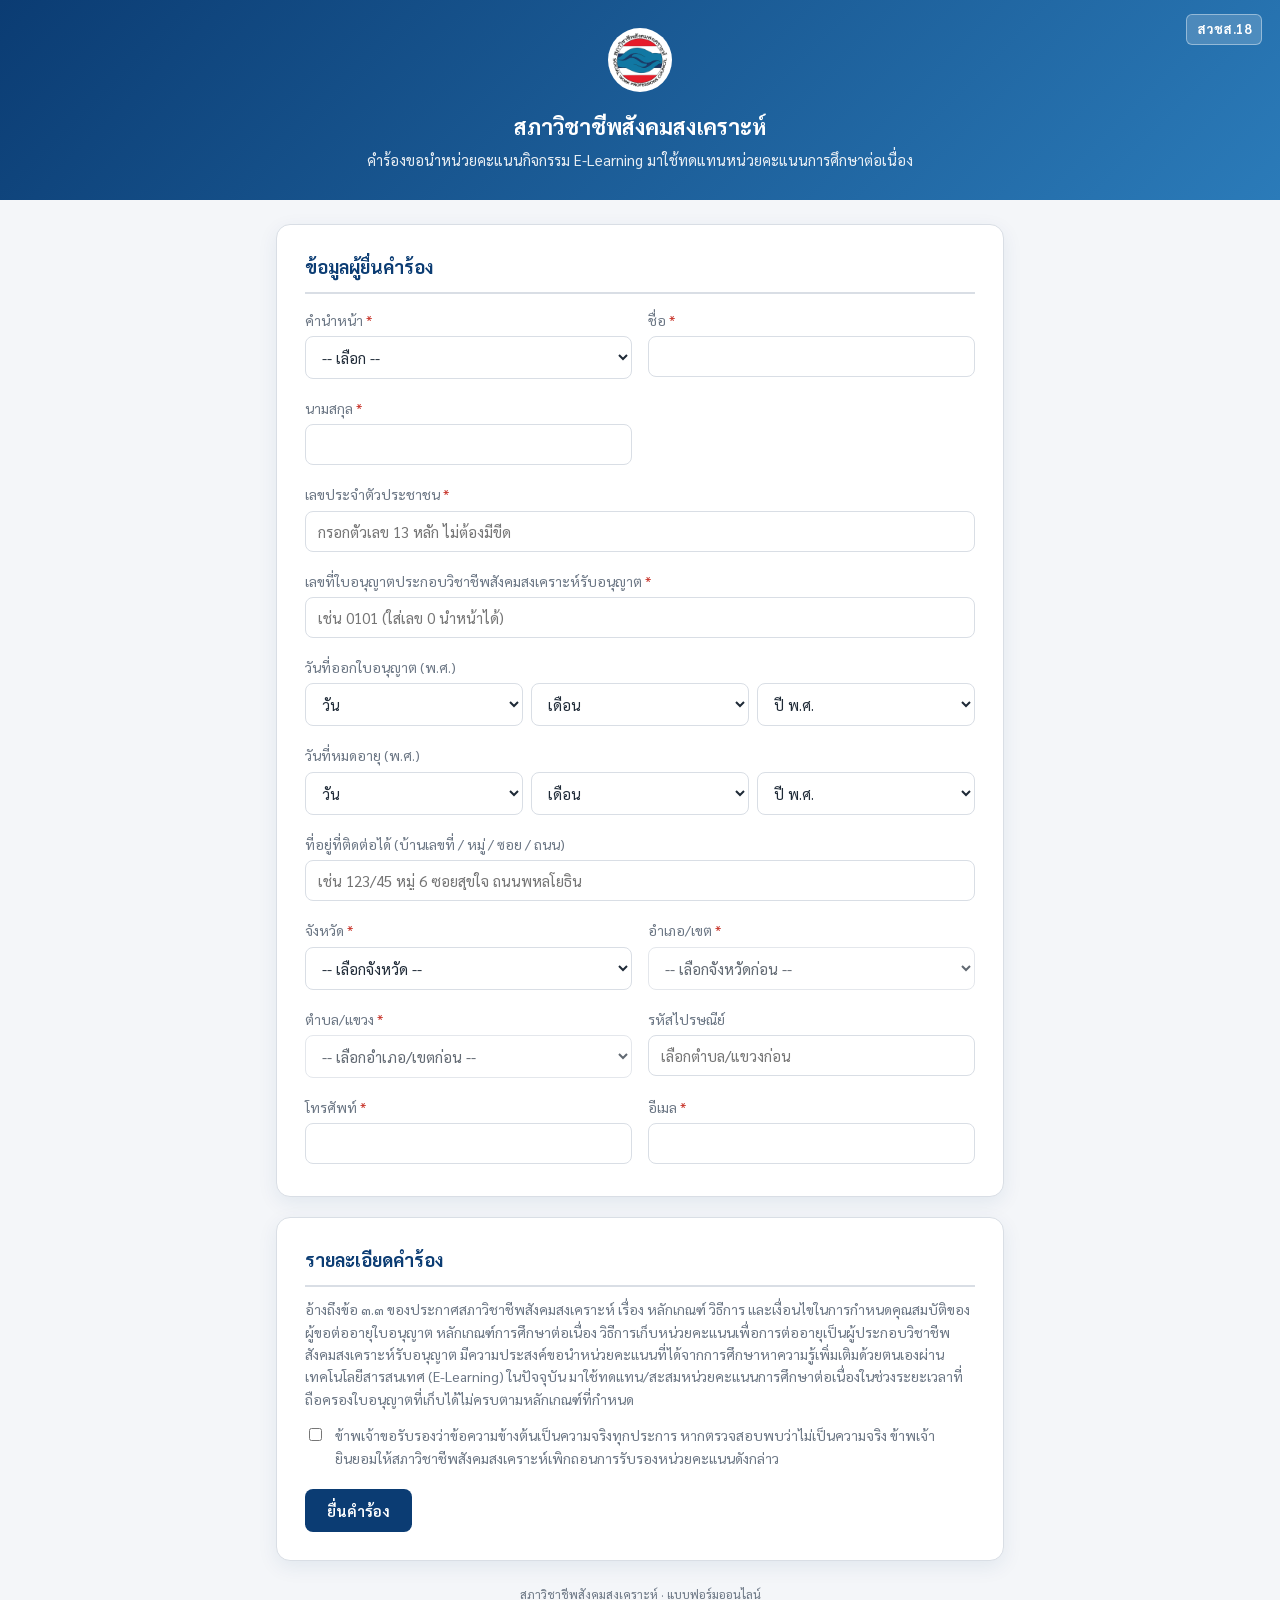
==== commit a2aa643e: "Update index.html" ====
--- a/index.html
+++ b/index.html
@@ -342,18 +342,18 @@
         '<span>เลขที่คำร้อง</span>' +
         '<strong>' + escapeHtml(id) + '</strong>' +
       '</div>' +
-      '<table class="receipt-table">' +
-        '<tr><th>ชื่อ-นามสกุล</th><td>' + escapeHtml(fullName || '-') + '</td></tr>' +
-        '<tr><th>เลขประจำตัวประชาชน</th><td>' + escapeHtml(data.nationalId || '-') + '</td></tr>' +
-        '<tr><th>เลขที่ใบอนุญาต</th><td>' + escapeHtml(data.licenseNo || '-') + '</td></tr>' +
-        '<tr><th>วันที่ออกใบอนุญาต (พ.ศ.)</th><td>' + escapeHtml(data.issueDate || '-') + '</td></tr>' +
-        '<tr><th>วันที่หมดอายุ (พ.ศ.)</th><td>' + escapeHtml(data.expiryDate || '-') + '</td></tr>' +
-        '<tr><th>ที่อยู่</th><td>' + escapeHtml(addressLine.trim() || '-') + '</td></tr>' +
-        '<tr><th>โทรศัพท์</th><td>' + escapeHtml(data.phone || '-') + '</td></tr>' +
-        '<tr><th>อีเมล</th><td>' + escapeHtml(data.email || '-') + '</td></tr>' +
-        '<tr><th>สถานะคำร้อง</th><td>รอดำเนินการ</td></tr>' +
-        '<tr><th>วันที่ยื่นคำร้อง</th><td>' + escapeHtml(submittedStr) + '</td></tr>' +
-      '</table>' +
+      '<div class="receipt-fields">' +
+        '<div class="receipt-row"><span class="rlabel">ชื่อ-นามสกุล</span><span class="rvalue">' + escapeHtml(fullName || '-') + '</span></div>' +
+        '<div class="receipt-row"><span class="rlabel">เลขประจำตัวประชาชน</span><span class="rvalue">' + escapeHtml(data.nationalId || '-') + '</span></div>' +
+        '<div class="receipt-row"><span class="rlabel">เลขที่ใบอนุญาต</span><span class="rvalue">' + escapeHtml(data.licenseNo || '-') + '</span></div>' +
+        '<div class="receipt-row"><span class="rlabel">วันที่ออกใบอนุญาต (พ.ศ.)</span><span class="rvalue">' + escapeHtml(data.issueDate || '-') + '</span></div>' +
+        '<div class="receipt-row"><span class="rlabel">วันที่หมดอายุ (พ.ศ.)</span><span class="rvalue">' + escapeHtml(data.expiryDate || '-') + '</span></div>' +
+        '<div class="receipt-row"><span class="rlabel">ที่อยู่</span><span class="rvalue">' + escapeHtml(addressLine.trim() || '-') + '</span></div>' +
+        '<div class="receipt-row"><span class="rlabel">โทรศัพท์</span><span class="rvalue">' + escapeHtml(data.phone || '-') + '</span></div>' +
+        '<div class="receipt-row"><span class="rlabel">อีเมล</span><span class="rvalue">' + escapeHtml(data.email || '-') + '</span></div>' +
+        '<div class="receipt-row"><span class="rlabel">สถานะคำร้อง</span><span class="rvalue">รอดำเนินการ</span></div>' +
+        '<div class="receipt-row"><span class="rlabel">วันที่ยื่นคำร้อง</span><span class="rvalue">' + escapeHtml(submittedStr) + '</span></div>' +
+      '</div>' +
       '<p class="receipt-note">เอกสารนี้เป็นหลักฐานการยื่นคำร้องผ่านระบบออนไลน์ กรุณาเก็บไว้เพื่ออ้างอิง</p>' +
       '<div class="receipt-sign">' +
         '<div class="line">ลงชื่อ .......................................................... ผู้ยื่นคำร้อง</div>' +
--- a/style.css
+++ b/style.css
@@ -27,6 +27,20 @@
   color: #fff;
   padding: 28px 20px;
   text-align: center;
+  position: relative;
+}
+
+.form-code {
+  position: absolute;
+  top: 14px;
+  right: 18px;
+  font-size: 13px;
+  font-weight: 700;
+  letter-spacing: 0.5px;
+  background: rgba(255, 255, 255, 0.18);
+  border: 1px solid rgba(255, 255, 255, 0.4);
+  border-radius: 6px;
+  padding: 4px 10px;
 }
 
 header.site .site-logo {
@@ -52,7 +66,7 @@
 
 main {
   max-width: 760px;
-  margin: -24px auto 40px;
+  margin: 24px auto 40px;
   padding: 0 16px;
 }
 
@@ -247,3 +261,184 @@
   padding: 2px 8px;
   border-radius: 6px;
 }
+
+/* ---------- แผงยืนยันการยื่นคำร้องสำเร็จ ---------- */
+.success-panel {
+  display: none;
+  text-align: center;
+  padding: 8px 4px 4px;
+}
+
+.success-panel.show { display: block; }
+
+.success-panel .success-icon {
+  width: 56px;
+  height: 56px;
+  border-radius: 50%;
+  background: var(--ok);
+  color: #fff;
+  font-size: 30px;
+  line-height: 56px;
+  margin: 0 auto 14px;
+}
+
+.success-panel h3 {
+  margin: 0 0 6px;
+  color: var(--ok);
+  font-size: 19px;
+}
+
+.success-panel p {
+  margin: 0 0 14px;
+  color: var(--muted);
+  font-size: 14px;
+}
+
+.success-panel .success-id-box {
+  display: inline-block;
+  background: #eef2f7;
+  border: 1px dashed var(--navy);
+  border-radius: 10px;
+  padding: 10px 22px;
+  margin-bottom: 18px;
+}
+
+.success-panel .success-id-box span {
+  display: block;
+  font-size: 12px;
+  color: var(--muted);
+  margin-bottom: 2px;
+}
+
+.success-panel .success-id-box strong {
+  font-family: monospace;
+  font-size: 22px;
+  color: var(--navy);
+  letter-spacing: 0.5px;
+}
+
+.success-panel .actions {
+  justify-content: center;
+}
+
+/* ---------- ใบยืนยันคำร้องแบบพิมพ์ / บันทึก PDF ---------- */
+#printReceipt { display: none; }
+
+.receipt-page {
+  max-width: 720px;
+  margin: 0 auto;
+  padding: 20px;
+  position: relative;
+  color: #000;
+}
+
+.receipt-page .form-code {
+  position: absolute;
+  top: 0;
+  right: 0;
+  background: none;
+  border: 1px solid #000;
+  color: #000;
+}
+
+.receipt-header {
+  text-align: center;
+  margin-bottom: 6px;
+  border-bottom: 2px solid #000;
+  padding-bottom: 16px;
+}
+
+.receipt-header img {
+  width: 60px;
+  height: 60px;
+  object-fit: contain;
+  margin-bottom: 8px;
+}
+
+.receipt-header h2 {
+  margin: 0 0 4px;
+  font-size: 19px;
+  letter-spacing: 0.3px;
+}
+
+.receipt-header p {
+  margin: 0;
+  font-size: 13px;
+  color: #333;
+}
+
+.receipt-id-box {
+  text-align: center;
+  border: 1px solid #000;
+  border-radius: 4px;
+  padding: 10px 16px;
+  margin: 22px auto 26px;
+  max-width: 340px;
+}
+
+.receipt-id-box span {
+  display: block;
+  font-size: 12px;
+  letter-spacing: 0.5px;
+}
+
+.receipt-id-box strong {
+  font-family: "Sarabun", sans-serif;
+  font-size: 21px;
+  letter-spacing: 1px;
+}
+
+.receipt-fields {
+  margin-top: 12px;
+}
+
+.receipt-row {
+  display: flex;
+  gap: 18px;
+  padding: 9px 2px;
+  border-bottom: 1px solid #ccc;
+  font-size: 14px;
+}
+
+.receipt-row:last-child {
+  border-bottom: none;
+}
+
+.receipt-row .rlabel {
+  flex: 0 0 40%;
+  color: #444;
+}
+
+.receipt-row .rvalue {
+  flex: 1;
+  font-weight: 600;
+}
+
+.receipt-note {
+  font-size: 12px;
+  color: #444;
+  margin-top: 20px;
+  font-style: italic;
+}
+
+.receipt-sign {
+  margin-top: 56px;
+  text-align: right;
+  font-size: 14px;
+}
+
+.receipt-sign .line {
+  margin-bottom: 8px;
+}
+
+body.printing > *:not(#printReceipt) {
+  display: none !important;
+}
+
+body.printing #printReceipt {
+  display: block !important;
+}
+
+@media print {
+  @page { margin: 14mm; }
+}
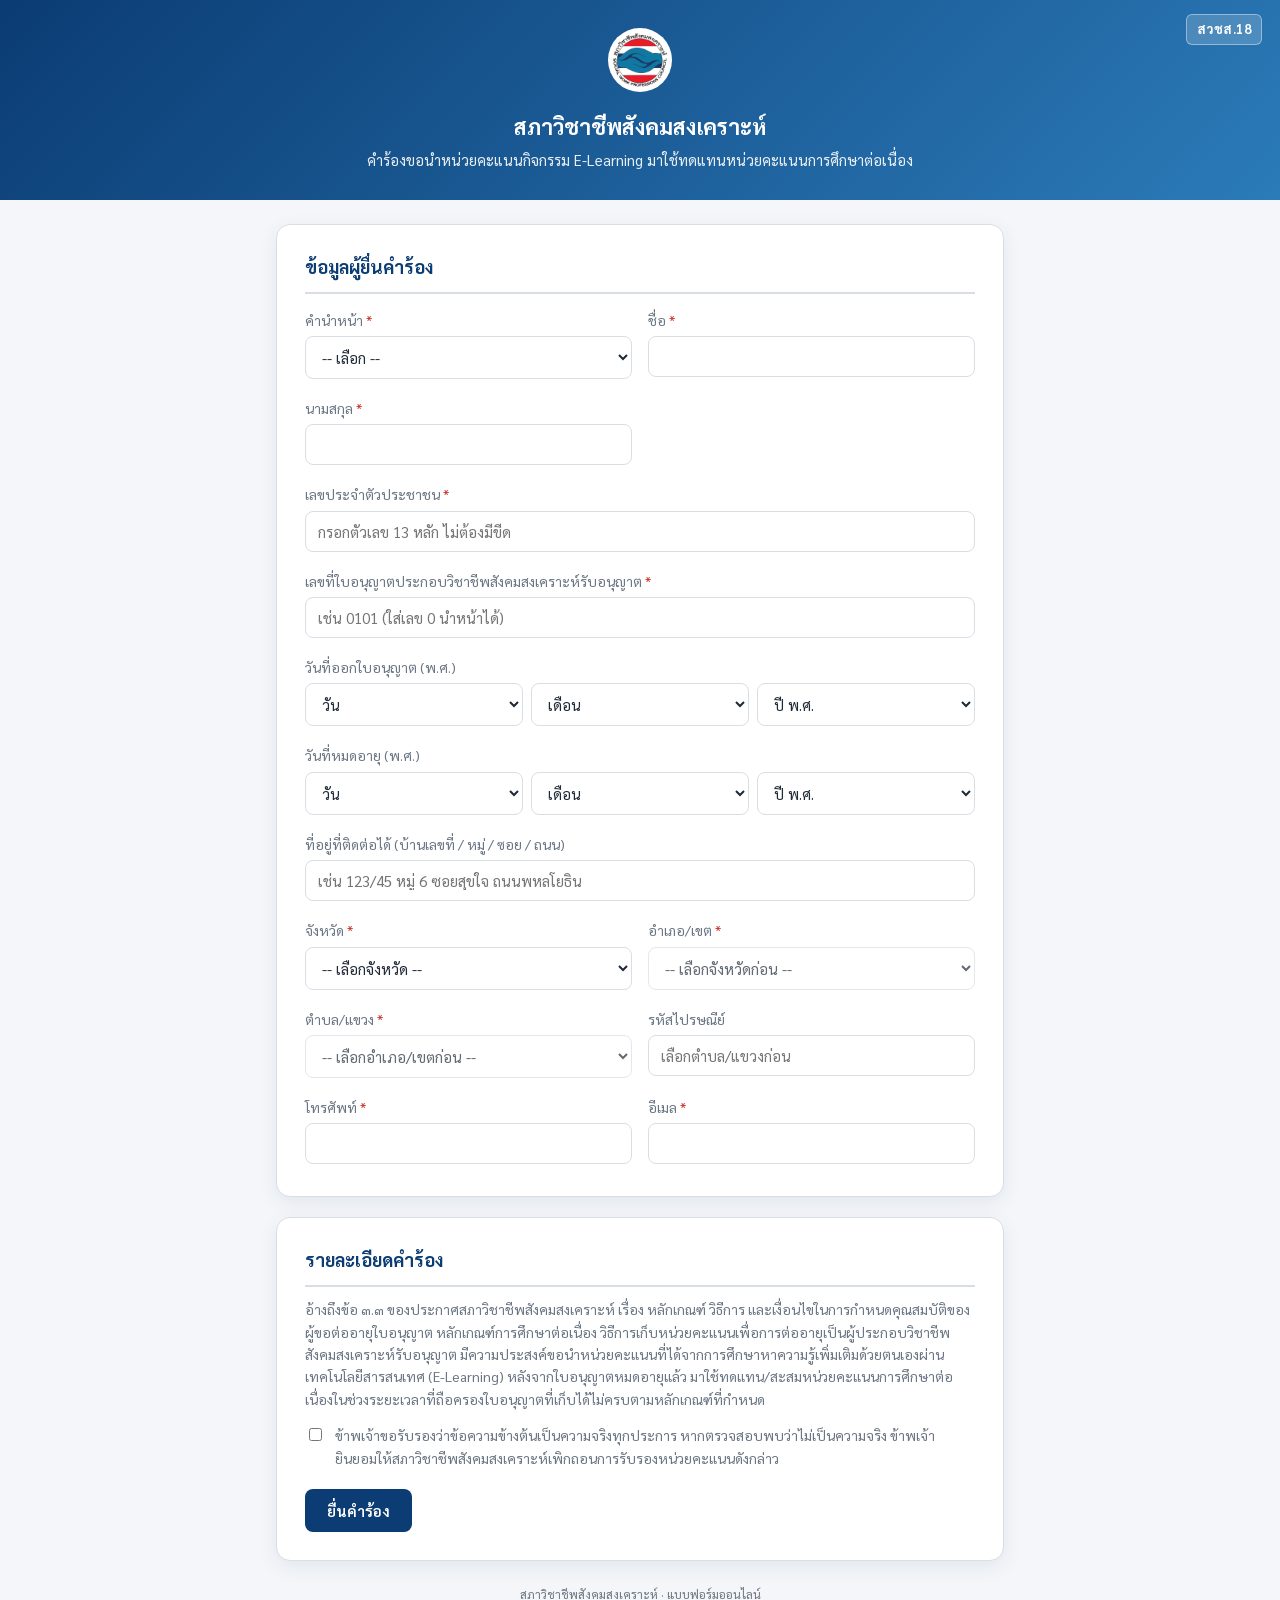
==== commit fa06a0a2: "Update E-Learning reference in index.html" ====
--- a/index.html
+++ b/index.html
@@ -123,7 +123,7 @@
       <p style="font-size:14px; color:var(--muted); margin-top:-4px;">
         อ้างถึงข้อ ๓.๓ ของประกาศสภาวิชาชีพสังคมสงเคราะห์ เรื่อง หลักเกณฑ์ วิธีการ และเงื่อนไขในการกำหนดคุณสมบัติของผู้ขอต่ออายุใบอนุญาต
         หลักเกณฑ์การศึกษาต่อเนื่อง วิธีการเก็บหน่วยคะแนนเพื่อการต่ออายุเป็นผู้ประกอบวิชาชีพสังคมสงเคราะห์รับอนุญาต
-        มีความประสงค์ขอนำหน่วยคะแนนที่ได้จากการศึกษาหาความรู้เพิ่มเติมด้วยตนเองผ่านเทคโนโลยีสารสนเทศ (E-Learning) ในปัจจุบัน
+        มีความประสงค์ขอนำหน่วยคะแนนที่ได้จากการศึกษาหาความรู้เพิ่มเติมด้วยตนเองผ่านเทคโนโลยีสารสนเทศ (E-Learning) หลังจากใบอนุญาตหมดอายุแล้ว
         มาใช้ทดแทน/สะสมหน่วยคะแนนการศึกษาต่อเนื่องในช่วงระยะเวลาที่ถือครองใบอนุญาตที่เก็บได้ไม่ครบตามหลักเกณฑ์ที่กำหนด
       </p>
 
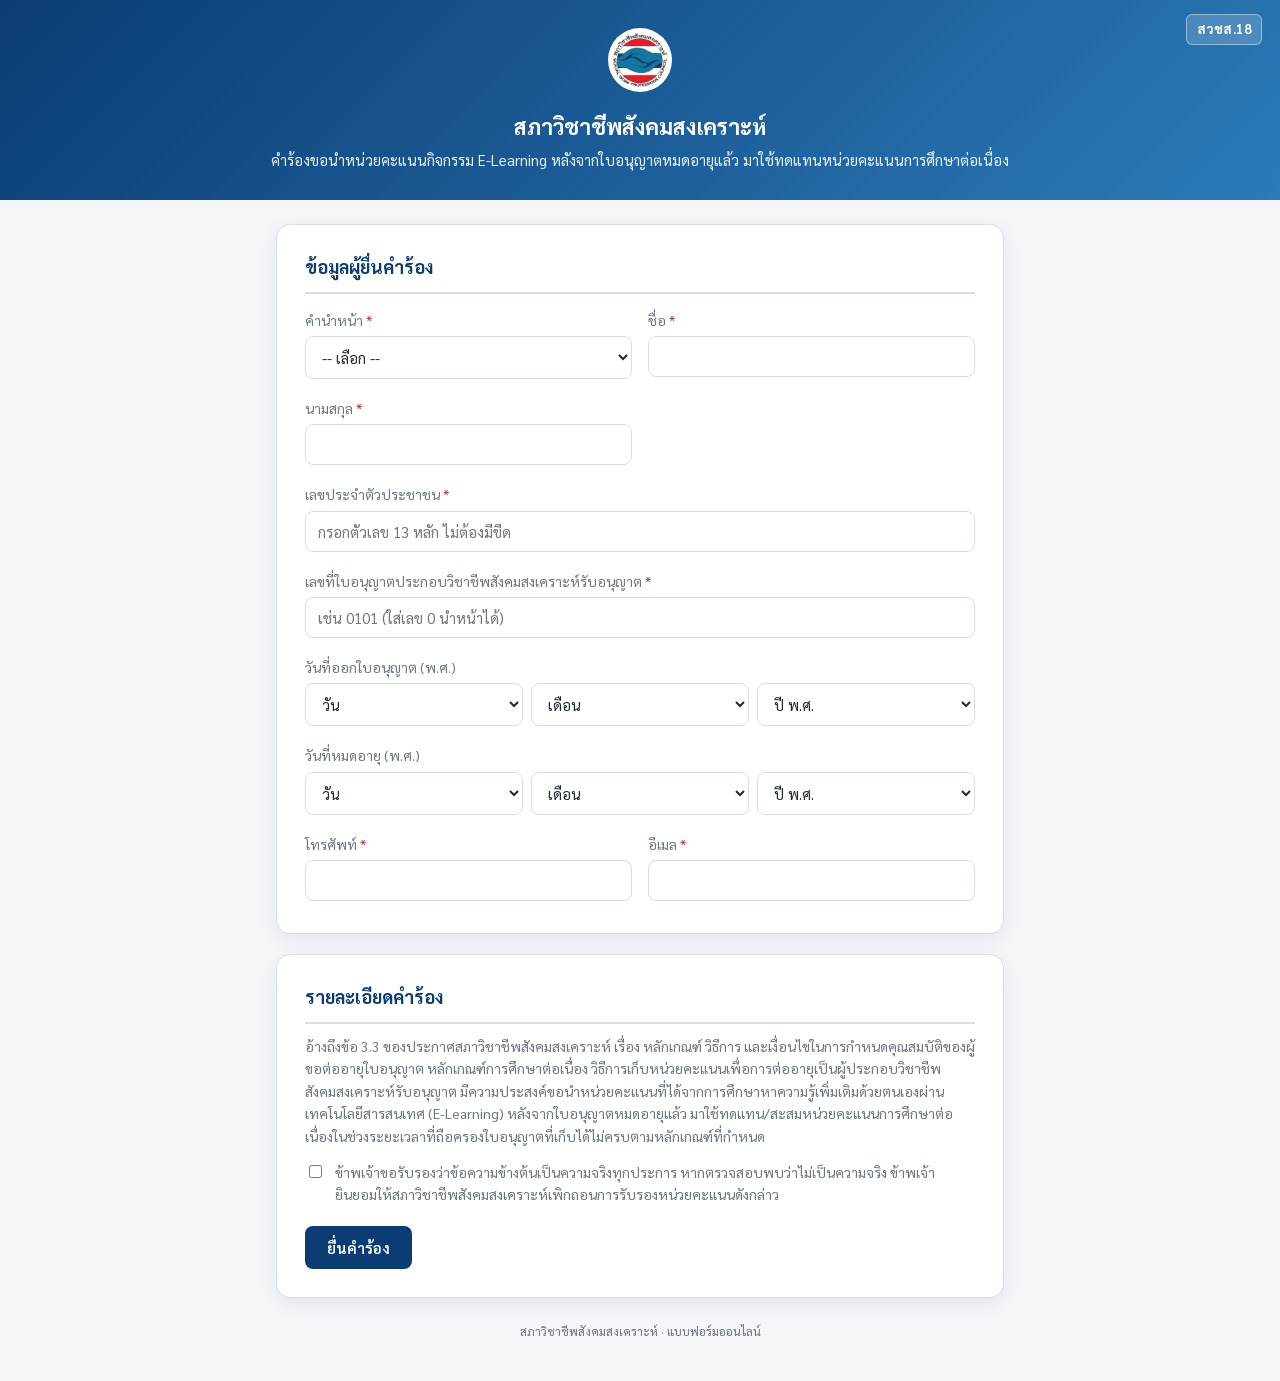
==== commit ecef535c: "Update index.html" ====
--- a/index.html
+++ b/index.html
@@ -14,7 +14,7 @@
   <div class="form-code">สวชส.18</div>
   <img src="logo.png" alt="ตราสภาวิชาชีพสังคมสงเคราะห์" class="site-logo">
   <h1>สภาวิชาชีพสังคมสงเคราะห์</h1>
-  <p>คำร้องขอนำหน่วยคะแนนกิจกรรม E-Learning มาใช้ทดแทนหน่วยคะแนนการศึกษาต่อเนื่อง</p>
+  <p>คำร้องขอนำหน่วยคะแนนกิจกรรม E-Learning หลังจากใบอนุญาตหมดอายุแล้ว มาใช้ทดแทนหน่วยคะแนนการศึกษาต่อเนื่อง</p>
 </header>
 
 <main>
@@ -77,35 +77,6 @@
           </div>
         </div>
 
-        <div class="field full">
-          <label>ที่อยู่ที่ติดต่อได้ (บ้านเลขที่ / หมู่ / ซอย / ถนน)</label>
-          <input type="text" name="addressDetail" placeholder="เช่น 123/45 หมู่ 6 ซอยสุขใจ ถนนพหลโยธิน">
-        </div>
-
-        <div class="field">
-          <label>จังหวัด <span class="req">*</span></label>
-          <select id="provinceSelect" required>
-            <option value="">-- เลือกจังหวัด --</option>
-          </select>
-        </div>
-        <div class="field">
-          <label>อำเภอ/เขต <span class="req">*</span></label>
-          <select id="districtSelect" required disabled>
-            <option value="">-- เลือกจังหวัดก่อน --</option>
-          </select>
-        </div>
-
-        <div class="field">
-          <label>ตำบล/แขวง <span class="req">*</span></label>
-          <select id="subdistrictSelect" required disabled>
-            <option value="">-- เลือกอำเภอ/เขตก่อน --</option>
-          </select>
-        </div>
-        <div class="field">
-          <label>รหัสไปรษณีย์</label>
-          <input type="text" id="postalCodeInput" readonly placeholder="เลือกตำบล/แขวงก่อน">
-        </div>
-
         <div class="field">
           <label>โทรศัพท์ <span class="req">*</span></label>
           <input type="tel" name="phone" required>
@@ -121,7 +92,7 @@
     <div class="card">
       <h2>รายละเอียดคำร้อง</h2>
       <p style="font-size:14px; color:var(--muted); margin-top:-4px;">
-        อ้างถึงข้อ ๓.๓ ของประกาศสภาวิชาชีพสังคมสงเคราะห์ เรื่อง หลักเกณฑ์ วิธีการ และเงื่อนไขในการกำหนดคุณสมบัติของผู้ขอต่ออายุใบอนุญาต
+        อ้างถึงข้อ 3.3 ของประกาศสภาวิชาชีพสังคมสงเคราะห์ เรื่อง หลักเกณฑ์ วิธีการ และเงื่อนไขในการกำหนดคุณสมบัติของผู้ขอต่ออายุใบอนุญาต
         หลักเกณฑ์การศึกษาต่อเนื่อง วิธีการเก็บหน่วยคะแนนเพื่อการต่ออายุเป็นผู้ประกอบวิชาชีพสังคมสงเคราะห์รับอนุญาต
         มีความประสงค์ขอนำหน่วยคะแนนที่ได้จากการศึกษาหาความรู้เพิ่มเติมด้วยตนเองผ่านเทคโนโลยีสารสนเทศ (E-Learning) หลังจากใบอนุญาตหมดอายุแล้ว
         มาใช้ทดแทน/สะสมหน่วยคะแนนการศึกษาต่อเนื่องในช่วงระยะเวลาที่ถือครองใบอนุญาตที่เก็บได้ไม่ครบตามหลักเกณฑ์ที่กำหนด
@@ -190,11 +161,6 @@
 const prefixOtherField = document.getElementById('prefixOtherField');
 const prefixOtherInput = document.getElementById('prefixOtherInput');
 
-const provinceSelect = document.getElementById('provinceSelect');
-const districtSelect = document.getElementById('districtSelect');
-const subdistrictSelect = document.getElementById('subdistrictSelect');
-const postalCodeInput = document.getElementById('postalCodeInput');
-
 const issueDay = document.getElementById('issueDay');
 const issueMonth = document.getElementById('issueMonth');
 const issueYear = document.getElementById('issueYear');
@@ -232,8 +198,6 @@
   return d + '/' + m + '/' + yearSel.value; // dd/mm/yyyy (พ.ศ.)
 }
 
-let addressData = { provinces: [], districts: [], subdistricts: [] };
-
 function showMsg(text, ok) {
   msgBox.textContent = text;
   msgBox.className = 'msg show ' + (ok ? 'ok' : 'err');
@@ -245,75 +209,6 @@
   prefixOtherField.style.display = isOther ? 'block' : 'none';
   prefixOtherInput.required = isOther;
   if (!isOther) prefixOtherInput.value = '';
-});
-
-// ---- โหลดข้อมูล จังหวัด/อำเภอ/ตำบล ----
-async function loadAddressData() {
-  try {
-    const res = await fetch('thai-address.json');
-    addressData = await res.json();
-    const sorted = [...addressData.provinces].sort((a, b) => a.n.localeCompare(b.n, 'th'));
-    sorted.forEach(p => {
-      const opt = document.createElement('option');
-      opt.value = p.c;
-      opt.textContent = p.n;
-      provinceSelect.appendChild(opt);
-    });
-  } catch (err) {
-    showMsg('โหลดข้อมูลจังหวัด/อำเภอ/ตำบลไม่สำเร็จ กรุณารีเฟรชหน้าเว็บ (' + err.message + ')', false);
-  }
-}
-loadAddressData();
-
-provinceSelect.addEventListener('change', () => {
-  const pCode = Number(provinceSelect.value);
-  districtSelect.innerHTML = '<option value="">-- เลือกอำเภอ/เขต --</option>';
-  subdistrictSelect.innerHTML = '<option value="">-- เลือกอำเภอ/เขตก่อน --</option>';
-  postalCodeInput.value = '';
-
-  if (!pCode) {
-    districtSelect.disabled = true;
-    subdistrictSelect.disabled = true;
-    return;
-  }
-  const list = addressData.districts
-    .filter(d => d.p === pCode)
-    .sort((a, b) => a.n.localeCompare(b.n, 'th'));
-  list.forEach(d => {
-    const opt = document.createElement('option');
-    opt.value = d.c;
-    opt.textContent = d.n;
-    districtSelect.appendChild(opt);
-  });
-  districtSelect.disabled = false;
-  subdistrictSelect.disabled = true;
-});
-
-districtSelect.addEventListener('change', () => {
-  const dCode = Number(districtSelect.value);
-  subdistrictSelect.innerHTML = '<option value="">-- เลือกตำบล/แขวง --</option>';
-  postalCodeInput.value = '';
-
-  if (!dCode) {
-    subdistrictSelect.disabled = true;
-    return;
-  }
-  const list = addressData.subdistricts
-    .filter(s => s.d === dCode)
-    .sort((a, b) => a.n.localeCompare(b.n, 'th'));
-  list.forEach(s => {
-    const opt = document.createElement('option');
-    opt.value = s.c;
-    opt.textContent = s.n;
-    subdistrictSelect.appendChild(opt);
-  });
-  subdistrictSelect.disabled = false;
-});
-
-subdistrictSelect.addEventListener('change', () => {
-  const sCode = Number(subdistrictSelect.value);
-  const found = addressData.subdistricts.find(s => s.c === sCode);
-  postalCodeInput.value = found ? found.z : '';
 });
 
 // ---- ใบยืนยันคำร้องสำหรับพิมพ์ / บันทึกเป็น PDF ----
@@ -327,8 +222,6 @@
   const submittedStr = day + ' ' + month + ' ' + year + ' เวลา ' + hh + ':' + mm + ' น.';
 
   const fullName = [data.prefix, data.firstName, data.lastName].filter(Boolean).join(' ');
-  const addressLine = [data.addressDetail, data.subdistrict, data.district, data.province]
-    .filter(Boolean).join(' ') + (data.postalCode ? ' ' + data.postalCode : '');
 
   return '' +
     '<div class="receipt-page">' +
@@ -348,7 +241,6 @@
         '<div class="receipt-row"><span class="rlabel">เลขที่ใบอนุญาต</span><span class="rvalue">' + escapeHtml(data.licenseNo || '-') + '</span></div>' +
         '<div class="receipt-row"><span class="rlabel">วันที่ออกใบอนุญาต (พ.ศ.)</span><span class="rvalue">' + escapeHtml(data.issueDate || '-') + '</span></div>' +
         '<div class="receipt-row"><span class="rlabel">วันที่หมดอายุ (พ.ศ.)</span><span class="rvalue">' + escapeHtml(data.expiryDate || '-') + '</span></div>' +
-        '<div class="receipt-row"><span class="rlabel">ที่อยู่</span><span class="rvalue">' + escapeHtml(addressLine.trim() || '-') + '</span></div>' +
         '<div class="receipt-row"><span class="rlabel">โทรศัพท์</span><span class="rvalue">' + escapeHtml(data.phone || '-') + '</span></div>' +
         '<div class="receipt-row"><span class="rlabel">อีเมล</span><span class="rvalue">' + escapeHtml(data.email || '-') + '</span></div>' +
         '<div class="receipt-row"><span class="rlabel">สถานะคำร้อง</span><span class="rvalue">รอดำเนินการ</span></div>' +
@@ -381,11 +273,6 @@
   form.classList.remove('hidden');
   form.reset();
   prefixOtherField.style.display = 'none';
-  districtSelect.innerHTML = '<option value="">-- เลือกจังหวัดก่อน --</option>';
-  districtSelect.disabled = true;
-  subdistrictSelect.innerHTML = '<option value="">-- เลือกอำเภอ/เขตก่อน --</option>';
-  subdistrictSelect.disabled = true;
-  postalCodeInput.value = '';
   msgBox.className = 'msg';
   window.scrollTo({ top: 0, behavior: 'smooth' });
 });
@@ -409,17 +296,6 @@
   // วันที่ออก/หมดอายุใบอนุญาต แบบ พ.ศ. (dd/mm/yyyy)
   data.issueDate = buildBEDate(issueDay, issueMonth, issueYear);
   data.expiryDate = buildBEDate(expiryDay, expiryMonth, expiryYear);
-
-  // ที่อยู่แบบเลือกจังหวัด/อำเภอ/ตำบล
-  data.province = provinceSelect.options[provinceSelect.selectedIndex]?.textContent || '';
-  data.district = districtSelect.options[districtSelect.selectedIndex]?.textContent || '';
-  data.subdistrict = subdistrictSelect.options[subdistrictSelect.selectedIndex]?.textContent || '';
-  data.postalCode = postalCodeInput.value || '';
-
-  if (!provinceSelect.value || !districtSelect.value || !subdistrictSelect.value) {
-    showMsg('กรุณาเลือก จังหวัด / อำเภอ / ตำบล ให้ครบถ้วน', false);
-    return;
-  }
 
   data.action = 'submit';
 
